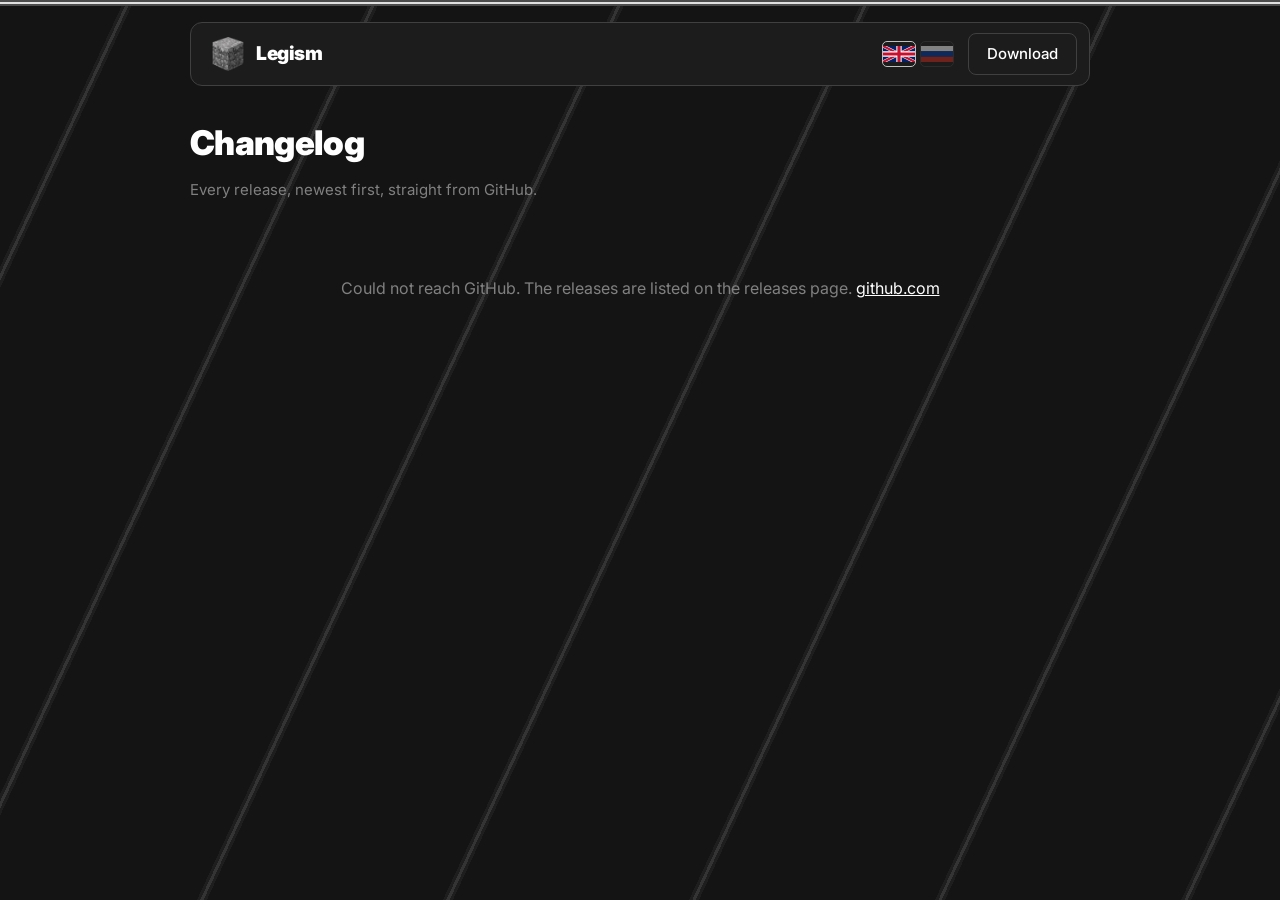
==== changelog/index.html @ 9fd1b07a "Add changelog page" ====
<!doctype html>
<html lang="en">
<head>
<meta charset="utf-8">
<meta name="viewport" content="width=device-width, initial-scale=1">
<title>Legism changelog</title>
<meta name="description" content="Every Legism release with its notes, downloads and files, straight from GitHub.">
<link rel="icon" type="image/png" href="../images/favicon.png">
<meta property="og:title" content="Legism changelog">
<meta property="og:description" content="Every Legism release with its notes, downloads and files.">
<meta property="og:image" content="https://legism.github.io/images/legism-logo.png">
<meta property="og:image:width" content="1254">
<meta property="og:image:height" content="1254">
<meta name="twitter:card" content="summary">
<meta property="og:type" content="website">
<meta property="og:site_name" content="Legism">
<meta property="og:url" content="https://legism.github.io/changelog/">
<link rel="canonical" href="https://legism.github.io/changelog/">
<link rel="preconnect" href="https://fonts.googleapis.com">
<link rel="preconnect" href="https://fonts.gstatic.com" crossorigin>
<link href="https://fonts.googleapis.com/css2?family=Inter:wght@400;500;700;900&display=swap" rel="stylesheet">
<style>
  :root{
    --black-2:hsl(0,0%,8%);
    --black-3:hsl(0,0%,16%);
    --white-1:hsl(0,0%,100%);
    --white-2:hsl(0,0%,75%);
    --white-3:hsl(0,0%,50%);
    --line:hsl(0,0%,25%);
  }

  *{box-sizing:border-box}

  body{
    margin:0;
    background:var(--black-2);
    color:var(--white-1);
    font:400 16px/1.6 Inter,system-ui,-apple-system,"Segoe UI",sans-serif;
    -webkit-font-smoothing:antialiased;
  }

  /* the stripe motif, matching the rest of the site */
  body::before{
    content:"";position:fixed;inset:-50%;z-index:0;pointer-events:none;
    background-image:repeating-linear-gradient(
      115deg,
      transparent 0 214px,
      hsl(0,0%,34%) 214px 217px,
      hsl(0,0%,92%) 217px 220px,
      hsl(0,0%,34%) 220px 223px
    );
    opacity:.15;
    animation:stripe-drift 12s linear infinite;
    will-change:transform;
  }
  @keyframes stripe-drift{
    from{transform:translate(0,0)}
    to{transform:translate(202.11px,94.24px)}
  }
  @media (prefers-reduced-motion:reduce){ body::before{animation:none} }

  .topbar,.wrap,.stripes{position:relative;z-index:1}
  .wrap{width:min(100% - 32px,900px);margin-inline:auto;padding:0 0 72px}

  a{color:var(--white-1)}
  :focus-visible{outline:2px solid var(--white-1);outline-offset:3px;border-radius:4px}

  .stripes{
    position:relative;overflow:hidden;height:6px;width:100%;
    background:linear-gradient(hsl(0,0%,30%) 0 2px,hsl(0,0%,88%) 2px 4px,hsl(0,0%,30%) 4px 6px);
  }

  /* ---------------- top bar ---------------- */
  .topbar{
    width:min(100% - 32px,900px);margin:16px auto 30px;
    display:flex;align-items:center;gap:14px;
    padding:10px 12px 10px 14px;
    border:1px solid var(--line);border-radius:12px;
    background:hsl(0,0%,11%);
  }
  .brand{
    display:flex;align-items:center;gap:11px;text-decoration:none;color:var(--white-1);
    font-weight:900;font-size:19px;letter-spacing:-.02em;
    padding:4px 6px;border-radius:8px;margin-right:auto;transition:opacity .15s;
  }
  .brand:hover{opacity:.75}
  .brand img{width:34px;height:34px;display:block}
  .topbar .btn{
    display:inline-flex;align-items:center;justify-content:center;gap:9px;
    min-height:42px;padding:0 18px;border:1px solid var(--line);border-radius:8px;
    color:var(--white-1);text-decoration:none;font-size:15px;font-weight:500;white-space:nowrap;
    transition:background .15s,border-color .15s;
  }
  .topbar .btn:hover{background:var(--black-3);border-color:var(--white-3)}

  /* ---------------- language switch ---------------- */
  .lang{display:flex;gap:4px;flex:none}
  .lang-option{
    width:34px;height:26px;padding:0;cursor:pointer;
    background:transparent;border:1px solid var(--line);border-radius:5px;
    display:grid;place-items:center;overflow:hidden;
    opacity:.45;transition:opacity .15s,border-color .15s;
  }
  .lang-option:hover{opacity:.8}
  .lang-option.active{opacity:1;border-color:var(--white-2)}
  .lang-option svg{width:100%;height:100%;display:block}
  /* the bar now carries a language switch as well as the buttons; below this it stops
     fitting on one line, so it wraps rather than pushing anything off the edge */
  @media (max-width:560px){
    .topbar{flex-wrap:wrap;row-gap:8px}
    .brand{margin-right:0;flex:1 0 auto}
    .lang{order:1}
    .topbar .btn{flex:1 1 auto;justify-content:center}
  }
  @media (max-width:520px){
    .brand span{font-size:17px}
    .topbar{gap:8px;padding:8px 8px 8px 10px}
    .topbar .btn{padding:0 12px;font-size:14px}
  }

  h1{font-size:clamp(26px,4.6vw,34px);font-weight:900;letter-spacing:-.02em;margin:0 0 8px}
  .sub{color:var(--white-3);margin:0 0 34px;font-size:15px}

  /* ---------------- releases ---------------- */
  .release{
    border:1px solid var(--black-3);border-radius:8px;
    padding:22px 24px;margin-bottom:16px;background:var(--black-2);
  }
  .release:hover{border-color:var(--line)}
  .rel-head{display:flex;align-items:baseline;gap:14px;flex-wrap:wrap;margin-bottom:4px}
  .rel-tag{font-size:22px;font-weight:900;letter-spacing:-.02em}
  .rel-date{color:var(--white-3);font-size:14px}
  .rel-latest{
    font-size:12px;font-weight:700;letter-spacing:.04em;text-transform:uppercase;
    border:1px solid var(--white-3);border-radius:100px;padding:2px 9px;color:var(--white-2);
  }
  .rel-stats{color:var(--white-3);font-size:14px;margin:0 0 14px}
  .notes{color:var(--white-2);font-size:15px;line-height:1.65}
  .notes h2{font-size:16px;font-weight:700;color:var(--white-1);margin:18px 0 6px}
  .notes p{margin:0 0 10px}
  .notes ul{margin:0 0 10px;padding-left:20px}
  .notes code{background:hsl(0,0%,13%);padding:2px 6px;border-radius:4px;font-size:13.5px}
  .notes a{color:var(--white-1)}
  .notes strong{color:var(--white-1)}
  .rel-links{margin-top:14px;font-size:14px}
  .rel-links a{color:var(--white-3)}
  .rel-links a:hover{color:var(--white-1)}
  .state{color:var(--white-3);text-align:center;padding:40px 0}
</style>
</head>
<body>

<div class="stripes" aria-hidden="true"></div>

<nav class="topbar">
  <a class="brand" href="../" aria-label="Legism">
    <img src="../images/legism-logo.png" width="34" height="34" alt="">
    <span>Legism</span>
  </a>
  <div class="lang"></div>
  <a class="btn" href="../download/" data-i18n="nav.download">Download</a>
</nav>

<div class="wrap">
  <h1 data-i18n="cl.title">Changelog</h1>
  <p class="sub" data-i18n="cl.sub">Every release, newest first, straight from GitHub.</p>

  <div id="releases">
    <p class="state" data-i18n="cl.loading">Loading releases…</p>
  </div>
</div>

<script src="../assets/i18n.js"></script>
<script>
(function () {
  var REPO = 'Legismmc/legism';
  var cached = null;

  function escapeHtml(text) {
    return text.replace(/[&<>"']/g, function (c) {
      return { '&': '&amp;', '<': '&lt;', '>': '&gt;', '"': '&quot;', "'": '&#39;' }[c];
    });
  }

  /**
   * Just enough Markdown for what release notes actually use: headings, bold, inline
   * code, links and bullets. Everything is escaped first, so a note can never inject
   * markup into the page - these are trusted authors, but the page should not depend on
   * that being true forever.
   */
  function renderNotes(markdown) {
    var html = escapeHtml(markdown);
    html = html.replace(/`([^`]+)`/g, '<code>$1</code>');
    html = html.replace(/\[([^\]]+)\]\((https?:\/\/[^)\s]+)\)/g,
      '<a href="$2" target="_blank" rel="noopener">$1</a>');
    html = html.replace(/\*\*([^*]+)\*\*/g, '<strong>$1</strong>');

    var out = [];
    var list = false;
    html.split('\n').forEach(function (line) {
      var trimmed = line.trim();
      if (/^##+\s/.test(trimmed)) {
        if (list) { out.push('</ul>'); list = false; }
        out.push('<h2>' + trimmed.replace(/^##+\s*/, '') + '</h2>');
      } else if (/^[-*]\s/.test(trimmed)) {
        if (!list) { out.push('<ul>'); list = true; }
        out.push('<li>' + trimmed.replace(/^[-*]\s*/, '') + '</li>');
      } else if (trimmed === '' || /^-{3,}$/.test(trimmed)) {
        if (list) { out.push('</ul>'); list = false; }
      } else {
        if (list) { out.push('</ul>'); list = false; }
        out.push('<p>' + trimmed + '</p>');
      }
    });
    if (list) out.push('</ul>');
    return out.join('');
  }

  /**
   * Release notes carry both languages, wrapped in HTML comments that GitHub hides but
   * keeps: an English half and a Russian one. This picks the half matching the chosen
   * language, and falls back to the whole body for anything published before the
   * convention existed - better a note in the wrong language than a blank entry.
   */
  function notesFor(body, lang) {
    var open = lang === 'ru' ? '<!--RU-->' : '<!--EN-->';
    var close = lang === 'ru' ? '<!--/RU-->' : '<!--/EN-->';
    var from = body.indexOf(open);
    var to = body.indexOf(close);
    if (from === -1 || to === -1 || to < from) {
      // try the other language before giving up on markers altogether
      var otherOpen = lang === 'ru' ? '<!--EN-->' : '<!--RU-->';
      var otherClose = lang === 'ru' ? '<!--/EN-->' : '<!--/RU-->';
      var altFrom = body.indexOf(otherOpen);
      var altTo = body.indexOf(otherClose);
      if (altFrom !== -1 && altTo !== -1 && altTo > altFrom) {
        return body.slice(altFrom + otherOpen.length, altTo).trim();
      }
      return body;
    }
    return body.slice(from + open.length, to).trim();
  }

  function formatDate(iso) {
    var date = new Date(iso);
    if (isNaN(date)) return '';
    return date.toLocaleDateString(window.i18n.lang() === 'ru' ? 'ru-RU' : 'en-GB',
      { year: 'numeric', month: 'long', day: 'numeric' });
  }

  function render(releases) {
    var host = document.getElementById('releases');
    host.innerHTML = '';

    releases.forEach(function (release, index) {
      var downloads = (release.assets || []).reduce(function (sum, asset) {
        return sum + (asset.download_count || 0);
      }, 0);

      var article = document.createElement('article');
      article.className = 'release';

      var head = '<div class="rel-head">'
        + '<span class="rel-tag">' + escapeHtml(release.tag_name) + '</span>'
        + (index === 0 ? '<span class="rel-latest">latest</span>' : '')
        + '<span class="rel-date">' + formatDate(release.published_at) + '</span>'
        + '</div>';

      var stats = '<p class="rel-stats">' + downloads.toLocaleString() + ' '
        + window.i18n.plural(downloads, 'downloads') + '</p>';

      var body = notesFor((release.body || '').trim(), window.i18n.lang());
      var notes = '<div class="notes">'
        + (body ? renderNotes(body) : '<p>' + window.i18n.get('cl.notes.none') + '</p>')
        + '</div>';

      var links = '<p class="rel-links"><a href="' + escapeHtml(release.html_url)
        + '" target="_blank" rel="noopener">' + window.i18n.get('cl.open') + ' →</a></p>';

      article.innerHTML = head + stats + notes + links;
      host.appendChild(article);
    });
  }

  function load() {
    fetch('https://api.github.com/repos/' + REPO + '/releases?per_page=100', {
      headers: { 'Accept': 'application/vnd.github+json' }
    }).then(function (response) {
      if (!response.ok) throw new Error('HTTP ' + response.status);
      return response.json();
    }).then(function (list) {
      if (!Array.isArray(list) || !list.length) throw new Error('no releases');
      cached = list.filter(function (r) { return !r.draft && !r.prerelease; });
      render(cached);
    }).catch(function (error) {
      if (window.console) console.warn('Could not load releases:', error);
      document.getElementById('releases').innerHTML =
        '<p class="state">' + window.i18n.get('cl.failed')
        + ' <a href="https://github.com/' + REPO + '/releases" target="_blank" rel="noopener">github.com</a></p>';
    });
  }

  // dates and the built-in labels are language-dependent, so redraw on a switch
  document.addEventListener('languagechange', function () {
    if (cached) render(cached);
  });

  load();
})();
</script>

</body>
</html>
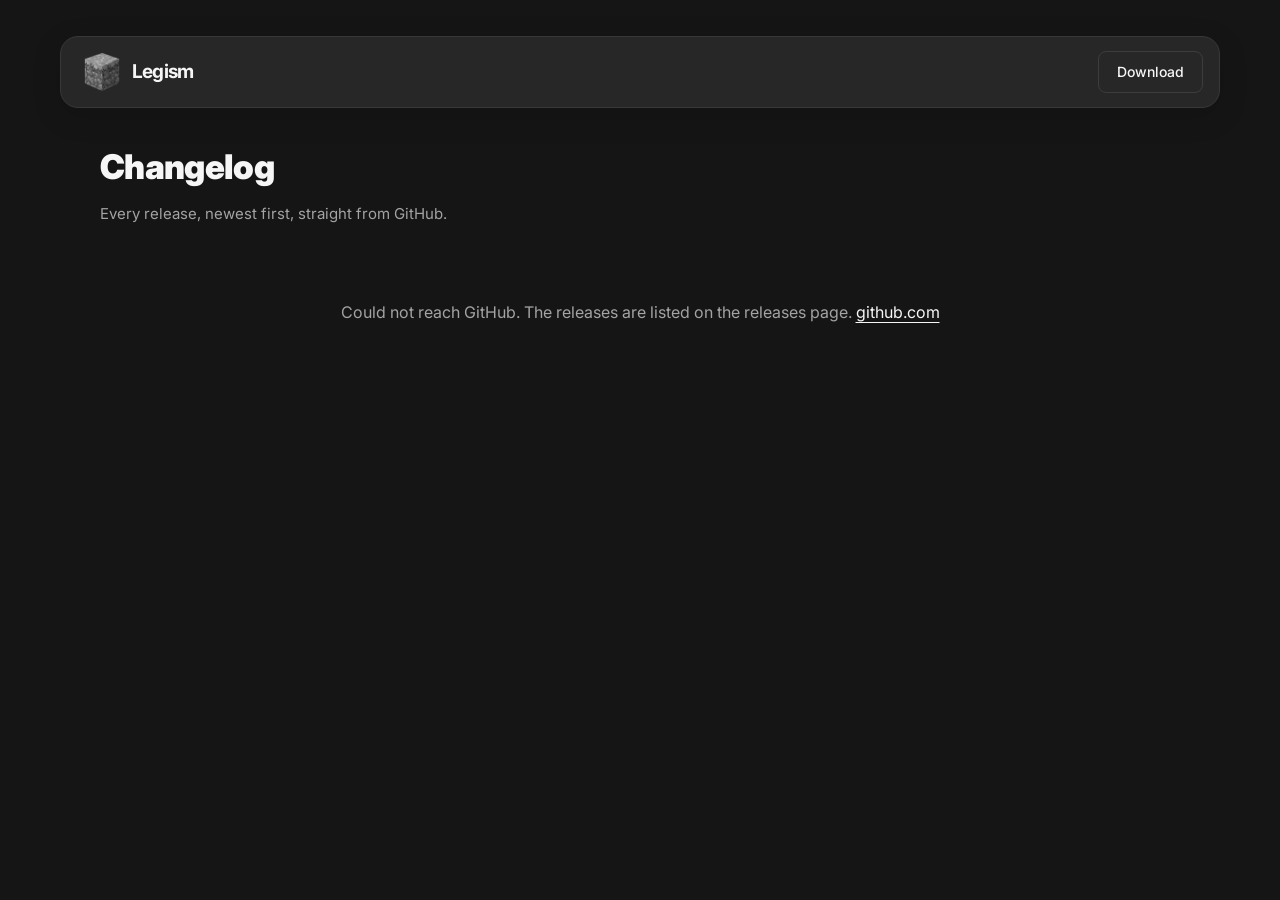
==== commit 64826829: "Refresh GitHub Pages design" ====
--- a/changelog/index.html
+++ b/changelog/index.html
@@ -1,313 +1,293 @@
-<!doctype html>
-<html lang="en">
-<head>
-<meta charset="utf-8">
-<meta name="viewport" content="width=device-width, initial-scale=1">
-<title>Legism changelog</title>
-<meta name="description" content="Every Legism release with its notes, downloads and files, straight from GitHub.">
-<link rel="icon" type="image/png" href="../images/favicon.png">
-<meta property="og:title" content="Legism changelog">
-<meta property="og:description" content="Every Legism release with its notes, downloads and files.">
+<!doctype html>
+<html lang="en">
+<head>
+<meta charset="utf-8">
+<meta name="viewport" content="width=device-width, initial-scale=1">
+<title>Legism changelog</title>
+<meta name="description" content="Every Legism release with its notes, downloads and files, straight from GitHub.">
+<link rel="icon" type="image/png" href="../images/favicon.png">
+<meta property="og:title" content="Legism changelog">
+<meta property="og:description" content="Every Legism release with its notes, downloads and files.">
 <meta property="og:image" content="https://legism.github.io/images/legism-logo.png">
-<meta property="og:image:width" content="1254">
-<meta property="og:image:height" content="1254">
-<meta name="twitter:card" content="summary">
-<meta property="og:type" content="website">
-<meta property="og:site_name" content="Legism">
+<meta property="og:image:width" content="1254">
+<meta property="og:image:height" content="1254">
+<meta name="twitter:card" content="summary">
+<meta property="og:type" content="website">
+<meta property="og:site_name" content="Legism">
 <meta property="og:url" content="https://legism.github.io/changelog/">
 <link rel="canonical" href="https://legism.github.io/changelog/">
-<link rel="preconnect" href="https://fonts.googleapis.com">
-<link rel="preconnect" href="https://fonts.gstatic.com" crossorigin>
-<link href="https://fonts.googleapis.com/css2?family=Inter:wght@400;500;700;900&display=swap" rel="stylesheet">
-<style>
-  :root{
-    --black-2:hsl(0,0%,8%);
-    --black-3:hsl(0,0%,16%);
-    --white-1:hsl(0,0%,100%);
-    --white-2:hsl(0,0%,75%);
-    --white-3:hsl(0,0%,50%);
-    --line:hsl(0,0%,25%);
-  }
-
-  *{box-sizing:border-box}
-
-  body{
-    margin:0;
-    background:var(--black-2);
-    color:var(--white-1);
-    font:400 16px/1.6 Inter,system-ui,-apple-system,"Segoe UI",sans-serif;
-    -webkit-font-smoothing:antialiased;
-  }
-
-  /* the stripe motif, matching the rest of the site */
-  body::before{
-    content:"";position:fixed;inset:-50%;z-index:0;pointer-events:none;
-    background-image:repeating-linear-gradient(
-      115deg,
-      transparent 0 214px,
-      hsl(0,0%,34%) 214px 217px,
-      hsl(0,0%,92%) 217px 220px,
-      hsl(0,0%,34%) 220px 223px
-    );
-    opacity:.15;
-    animation:stripe-drift 12s linear infinite;
-    will-change:transform;
-  }
-  @keyframes stripe-drift{
-    from{transform:translate(0,0)}
-    to{transform:translate(202.11px,94.24px)}
-  }
-  @media (prefers-reduced-motion:reduce){ body::before{animation:none} }
-
-  .topbar,.wrap,.stripes{position:relative;z-index:1}
-  .wrap{width:min(100% - 32px,900px);margin-inline:auto;padding:0 0 72px}
-
-  a{color:var(--white-1)}
-  :focus-visible{outline:2px solid var(--white-1);outline-offset:3px;border-radius:4px}
-
-  .stripes{
-    position:relative;overflow:hidden;height:6px;width:100%;
-    background:linear-gradient(hsl(0,0%,30%) 0 2px,hsl(0,0%,88%) 2px 4px,hsl(0,0%,30%) 4px 6px);
-  }
-
-  /* ---------------- top bar ---------------- */
-  .topbar{
-    width:min(100% - 32px,900px);margin:16px auto 30px;
-    display:flex;align-items:center;gap:14px;
-    padding:10px 12px 10px 14px;
-    border:1px solid var(--line);border-radius:12px;
-    background:hsl(0,0%,11%);
-  }
-  .brand{
-    display:flex;align-items:center;gap:11px;text-decoration:none;color:var(--white-1);
-    font-weight:900;font-size:19px;letter-spacing:-.02em;
-    padding:4px 6px;border-radius:8px;margin-right:auto;transition:opacity .15s;
-  }
-  .brand:hover{opacity:.75}
-  .brand img{width:34px;height:34px;display:block}
-  .topbar .btn{
-    display:inline-flex;align-items:center;justify-content:center;gap:9px;
-    min-height:42px;padding:0 18px;border:1px solid var(--line);border-radius:8px;
-    color:var(--white-1);text-decoration:none;font-size:15px;font-weight:500;white-space:nowrap;
-    transition:background .15s,border-color .15s;
-  }
-  .topbar .btn:hover{background:var(--black-3);border-color:var(--white-3)}
-
-  /* ---------------- language switch ---------------- */
-  .lang{display:flex;gap:4px;flex:none}
-  .lang-option{
-    width:34px;height:26px;padding:0;cursor:pointer;
-    background:transparent;border:1px solid var(--line);border-radius:5px;
-    display:grid;place-items:center;overflow:hidden;
-    opacity:.45;transition:opacity .15s,border-color .15s;
-  }
-  .lang-option:hover{opacity:.8}
-  .lang-option.active{opacity:1;border-color:var(--white-2)}
-  .lang-option svg{width:100%;height:100%;display:block}
-  /* the bar now carries a language switch as well as the buttons; below this it stops
-     fitting on one line, so it wraps rather than pushing anything off the edge */
-  @media (max-width:560px){
-    .topbar{flex-wrap:wrap;row-gap:8px}
-    .brand{margin-right:0;flex:1 0 auto}
-    .lang{order:1}
-    .topbar .btn{flex:1 1 auto;justify-content:center}
-  }
-  @media (max-width:520px){
-    .brand span{font-size:17px}
-    .topbar{gap:8px;padding:8px 8px 8px 10px}
-    .topbar .btn{padding:0 12px;font-size:14px}
-  }
-
-  h1{font-size:clamp(26px,4.6vw,34px);font-weight:900;letter-spacing:-.02em;margin:0 0 8px}
-  .sub{color:var(--white-3);margin:0 0 34px;font-size:15px}
-
-  /* ---------------- releases ---------------- */
-  .release{
-    border:1px solid var(--black-3);border-radius:8px;
-    padding:22px 24px;margin-bottom:16px;background:var(--black-2);
-  }
-  .release:hover{border-color:var(--line)}
-  .rel-head{display:flex;align-items:baseline;gap:14px;flex-wrap:wrap;margin-bottom:4px}
-  .rel-tag{font-size:22px;font-weight:900;letter-spacing:-.02em}
-  .rel-date{color:var(--white-3);font-size:14px}
-  .rel-latest{
-    font-size:12px;font-weight:700;letter-spacing:.04em;text-transform:uppercase;
-    border:1px solid var(--white-3);border-radius:100px;padding:2px 9px;color:var(--white-2);
-  }
-  .rel-stats{color:var(--white-3);font-size:14px;margin:0 0 14px}
-  .notes{color:var(--white-2);font-size:15px;line-height:1.65}
-  .notes h2{font-size:16px;font-weight:700;color:var(--white-1);margin:18px 0 6px}
-  .notes p{margin:0 0 10px}
-  .notes ul{margin:0 0 10px;padding-left:20px}
-  .notes code{background:hsl(0,0%,13%);padding:2px 6px;border-radius:4px;font-size:13.5px}
-  .notes a{color:var(--white-1)}
-  .notes strong{color:var(--white-1)}
-  .rel-links{margin-top:14px;font-size:14px}
-  .rel-links a{color:var(--white-3)}
-  .rel-links a:hover{color:var(--white-1)}
-  .state{color:var(--white-3);text-align:center;padding:40px 0}
-</style>
-</head>
-<body>
-
-<div class="stripes" aria-hidden="true"></div>
-
-<nav class="topbar">
-  <a class="brand" href="../" aria-label="Legism">
-    <img src="../images/legism-logo.png" width="34" height="34" alt="">
-    <span>Legism</span>
-  </a>
-  <div class="lang"></div>
-  <a class="btn" href="../download/" data-i18n="nav.download">Download</a>
-</nav>
-
-<div class="wrap">
-  <h1 data-i18n="cl.title">Changelog</h1>
-  <p class="sub" data-i18n="cl.sub">Every release, newest first, straight from GitHub.</p>
-
-  <div id="releases">
-    <p class="state" data-i18n="cl.loading">Loading releases…</p>
-  </div>
-</div>
-
-<script src="../assets/i18n.js"></script>
-<script>
-(function () {
-  var REPO = 'Legismmc/legism';
-  var cached = null;
-
-  function escapeHtml(text) {
-    return text.replace(/[&<>"']/g, function (c) {
-      return { '&': '&amp;', '<': '&lt;', '>': '&gt;', '"': '&quot;', "'": '&#39;' }[c];
-    });
-  }
-
-  /**
-   * Just enough Markdown for what release notes actually use: headings, bold, inline
-   * code, links and bullets. Everything is escaped first, so a note can never inject
-   * markup into the page - these are trusted authors, but the page should not depend on
-   * that being true forever.
-   */
-  function renderNotes(markdown) {
-    var html = escapeHtml(markdown);
-    html = html.replace(/`([^`]+)`/g, '<code>$1</code>');
-    html = html.replace(/\[([^\]]+)\]\((https?:\/\/[^)\s]+)\)/g,
-      '<a href="$2" target="_blank" rel="noopener">$1</a>');
-    html = html.replace(/\*\*([^*]+)\*\*/g, '<strong>$1</strong>');
-
-    var out = [];
-    var list = false;
-    html.split('\n').forEach(function (line) {
-      var trimmed = line.trim();
-      if (/^##+\s/.test(trimmed)) {
-        if (list) { out.push('</ul>'); list = false; }
-        out.push('<h2>' + trimmed.replace(/^##+\s*/, '') + '</h2>');
-      } else if (/^[-*]\s/.test(trimmed)) {
-        if (!list) { out.push('<ul>'); list = true; }
-        out.push('<li>' + trimmed.replace(/^[-*]\s*/, '') + '</li>');
-      } else if (trimmed === '' || /^-{3,}$/.test(trimmed)) {
-        if (list) { out.push('</ul>'); list = false; }
-      } else {
-        if (list) { out.push('</ul>'); list = false; }
-        out.push('<p>' + trimmed + '</p>');
-      }
-    });
-    if (list) out.push('</ul>');
-    return out.join('');
-  }
-
-  /**
-   * Release notes carry both languages, wrapped in HTML comments that GitHub hides but
-   * keeps: an English half and a Russian one. This picks the half matching the chosen
-   * language, and falls back to the whole body for anything published before the
-   * convention existed - better a note in the wrong language than a blank entry.
-   */
-  function notesFor(body, lang) {
-    var open = lang === 'ru' ? '<!--RU-->' : '<!--EN-->';
-    var close = lang === 'ru' ? '<!--/RU-->' : '<!--/EN-->';
-    var from = body.indexOf(open);
-    var to = body.indexOf(close);
-    if (from === -1 || to === -1 || to < from) {
-      // try the other language before giving up on markers altogether
-      var otherOpen = lang === 'ru' ? '<!--EN-->' : '<!--RU-->';
-      var otherClose = lang === 'ru' ? '<!--/EN-->' : '<!--/RU-->';
-      var altFrom = body.indexOf(otherOpen);
-      var altTo = body.indexOf(otherClose);
-      if (altFrom !== -1 && altTo !== -1 && altTo > altFrom) {
-        return body.slice(altFrom + otherOpen.length, altTo).trim();
-      }
-      return body;
-    }
-    return body.slice(from + open.length, to).trim();
-  }
-
-  function formatDate(iso) {
-    var date = new Date(iso);
-    if (isNaN(date)) return '';
-    return date.toLocaleDateString(window.i18n.lang() === 'ru' ? 'ru-RU' : 'en-GB',
-      { year: 'numeric', month: 'long', day: 'numeric' });
-  }
-
-  function render(releases) {
-    var host = document.getElementById('releases');
-    host.innerHTML = '';
-
-    releases.forEach(function (release, index) {
-      var downloads = (release.assets || []).reduce(function (sum, asset) {
-        return sum + (asset.download_count || 0);
-      }, 0);
-
-      var article = document.createElement('article');
-      article.className = 'release';
-
-      var head = '<div class="rel-head">'
-        + '<span class="rel-tag">' + escapeHtml(release.tag_name) + '</span>'
-        + (index === 0 ? '<span class="rel-latest">latest</span>' : '')
-        + '<span class="rel-date">' + formatDate(release.published_at) + '</span>'
-        + '</div>';
-
-      var stats = '<p class="rel-stats">' + downloads.toLocaleString() + ' '
-        + window.i18n.plural(downloads, 'downloads') + '</p>';
-
-      var body = notesFor((release.body || '').trim(), window.i18n.lang());
-      var notes = '<div class="notes">'
-        + (body ? renderNotes(body) : '<p>' + window.i18n.get('cl.notes.none') + '</p>')
-        + '</div>';
-
-      var links = '<p class="rel-links"><a href="' + escapeHtml(release.html_url)
-        + '" target="_blank" rel="noopener">' + window.i18n.get('cl.open') + ' →</a></p>';
-
-      article.innerHTML = head + stats + notes + links;
-      host.appendChild(article);
-    });
-  }
-
-  function load() {
-    fetch('https://api.github.com/repos/' + REPO + '/releases?per_page=100', {
-      headers: { 'Accept': 'application/vnd.github+json' }
-    }).then(function (response) {
-      if (!response.ok) throw new Error('HTTP ' + response.status);
-      return response.json();
-    }).then(function (list) {
-      if (!Array.isArray(list) || !list.length) throw new Error('no releases');
-      cached = list.filter(function (r) { return !r.draft && !r.prerelease; });
-      render(cached);
-    }).catch(function (error) {
-      if (window.console) console.warn('Could not load releases:', error);
-      document.getElementById('releases').innerHTML =
-        '<p class="state">' + window.i18n.get('cl.failed')
-        + ' <a href="https://github.com/' + REPO + '/releases" target="_blank" rel="noopener">github.com</a></p>';
-    });
-  }
-
-  // dates and the built-in labels are language-dependent, so redraw on a switch
-  document.addEventListener('languagechange', function () {
-    if (cached) render(cached);
-  });
-
-  load();
-})();
-</script>
-
-</body>
-</html>
+<link rel="preconnect" href="https://fonts.googleapis.com">
+<link rel="preconnect" href="https://fonts.gstatic.com" crossorigin>
+<link href="https://fonts.googleapis.com/css2?family=Inter:wght@400;500;700;900&display=swap" rel="stylesheet">
+<style>
+  :root{
+    --black-2:hsl(0,0%,8%);
+    --black-3:hsl(0,0%,16%);
+    --white-1:hsl(0,0%,100%);
+    --white-2:hsl(0,0%,75%);
+    --white-3:hsl(0,0%,50%);
+    --line:hsl(0,0%,25%);
+  }
+
+  *{box-sizing:border-box}
+
+  body{
+    margin:0;
+    background:var(--black-2);
+    color:var(--white-1);
+    font:400 16px/1.6 Inter,system-ui,-apple-system,"Segoe UI",sans-serif;
+    -webkit-font-smoothing:antialiased;
+  }
+
+  /* the stripe motif, matching the rest of the site */
+  body::before{
+    content:"";position:fixed;inset:-50%;z-index:0;pointer-events:none;
+    background-image:repeating-linear-gradient(
+      115deg,
+      transparent 0 214px,
+      hsl(0,0%,34%) 214px 217px,
+      hsl(0,0%,92%) 217px 220px,
+      hsl(0,0%,34%) 220px 223px
+    );
+    opacity:.15;
+    animation:stripe-drift 12s linear infinite;
+    will-change:transform;
+  }
+  @keyframes stripe-drift{
+    from{transform:translate(0,0)}
+    to{transform:translate(202.11px,94.24px)}
+  }
+  @media (prefers-reduced-motion:reduce){ body::before{animation:none} }
+
+  .topbar,.wrap,.stripes{position:relative;z-index:1}
+  .wrap{width:min(100% - 32px,900px);margin-inline:auto;padding:0 0 72px}
+
+  a{color:var(--white-1)}
+  :focus-visible{outline:2px solid var(--white-1);outline-offset:3px;border-radius:4px}
+
+  .stripes{
+    position:relative;overflow:hidden;height:6px;width:100%;
+    background:linear-gradient(hsl(0,0%,30%) 0 2px,hsl(0,0%,88%) 2px 4px,hsl(0,0%,30%) 4px 6px);
+  }
+
+  /* ---------------- top bar ---------------- */
+  .topbar{
+    width:min(100% - 32px,900px);margin:16px auto 30px;
+    display:flex;align-items:center;gap:14px;
+    padding:10px 12px 10px 14px;
+    border:1px solid var(--line);border-radius:12px;
+    background:hsl(0,0%,11%);
+  }
+  .brand{
+    display:flex;align-items:center;gap:11px;text-decoration:none;color:var(--white-1);
+    font-weight:900;font-size:19px;letter-spacing:-.02em;
+    padding:4px 6px;border-radius:8px;margin-right:auto;transition:opacity .15s;
+  }
+  .brand:hover{opacity:.75}
+  .brand img{width:34px;height:34px;display:block}
+  .topbar .btn{
+    display:inline-flex;align-items:center;justify-content:center;gap:9px;
+    min-height:42px;padding:0 18px;border:1px solid var(--line);border-radius:8px;
+    color:var(--white-1);text-decoration:none;font-size:15px;font-weight:500;white-space:nowrap;
+    transition:background .15s,border-color .15s;
+  }
+  .topbar .btn:hover{background:var(--black-3);border-color:var(--white-3)}
+
+  /* ---------------- language switch ---------------- */
+  .lang{display:flex;gap:4px;flex:none}
+  .lang-option{
+    width:34px;height:26px;padding:0;cursor:pointer;
+    background:transparent;border:1px solid var(--line);border-radius:5px;
+    display:grid;place-items:center;overflow:hidden;
+    opacity:.45;transition:opacity .15s,border-color .15s;
+  }
+  .lang-option:hover{opacity:.8}
+  .lang-option.active{opacity:1;border-color:var(--white-2)}
+  .lang-option svg{width:100%;height:100%;display:block}
+  /* the bar now carries a language switch as well as the buttons; below this it stops
+     fitting on one line, so it wraps rather than pushing anything off the edge */
+  @media (max-width:560px){
+    .topbar{flex-wrap:wrap;row-gap:8px}
+    .brand{margin-right:0;flex:1 0 auto}
+    .lang{order:1}
+    .topbar .btn{flex:1 1 auto;justify-content:center}
+  }
+  @media (max-width:520px){
+    .brand span{font-size:17px}
+    .topbar{gap:8px;padding:8px 8px 8px 10px}
+    .topbar .btn{padding:0 12px;font-size:14px}
+  }
+
+  h1{font-size:clamp(26px,4.6vw,34px);font-weight:900;letter-spacing:-.02em;margin:0 0 8px}
+  .sub{color:var(--white-3);margin:0 0 34px;font-size:15px}
+
+  /* ---------------- releases ---------------- */
+  .release{
+    border:1px solid var(--black-3);border-radius:8px;
+    padding:22px 24px;margin-bottom:16px;background:var(--black-2);
+  }
+  .release:hover{border-color:var(--line)}
+  .rel-head{display:flex;align-items:baseline;gap:14px;flex-wrap:wrap;margin-bottom:4px}
+  .rel-tag{font-size:22px;font-weight:900;letter-spacing:-.02em}
+  .rel-date{color:var(--white-3);font-size:14px}
+  .rel-latest{
+    font-size:12px;font-weight:700;letter-spacing:.04em;text-transform:uppercase;
+    border:1px solid var(--white-3);border-radius:100px;padding:2px 9px;color:var(--white-2);
+  }
+  .rel-stats{color:var(--white-3);font-size:14px;margin:0 0 14px}
+  .notes{color:var(--white-2);font-size:15px;line-height:1.65}
+  .notes h2{font-size:16px;font-weight:700;color:var(--white-1);margin:18px 0 6px}
+  .notes p{margin:0 0 10px}
+  .notes ul{margin:0 0 10px;padding-left:20px}
+  .notes code{background:hsl(0,0%,13%);padding:2px 6px;border-radius:4px;font-size:13.5px}
+  .notes a{color:var(--white-1)}
+  .notes strong{color:var(--white-1)}
+  .rel-links{margin-top:14px;font-size:14px}
+  .rel-links a{color:var(--white-3)}
+  .rel-links a:hover{color:var(--white-1)}
+  .state{color:var(--white-3);text-align:center;padding:40px 0}
+</style>
+<link rel="stylesheet" href="../assets/theme.css">
+</head>
+<body class="changelog-page">
+
+
+
+<nav class="topbar">
+  <a class="brand" href="../" aria-label="Legism">
+    <img src="../images/legism-logo.png" width="34" height="34" alt="">
+    <span>Legism</span>
+  </a>
+  <a class="btn" href="../download/">Download</a>
+</nav>
+
+<div class="wrap">
+  <h1>Changelog</h1>
+  <p class="sub">Every release, newest first, straight from GitHub.</p>
+
+  <div id="releases">
+    <p class="state">Loading releases…</p>
+  </div>
+</div>
+
+<script src="../assets/i18n.js"></script>
+<script>
+(function () {
+  var REPO = 'Legismmc/legism';
+  var cached = null;
+
+  function escapeHtml(text) {
+    return text.replace(/[&<>"']/g, function (c) {
+      return { '&': '&amp;', '<': '&lt;', '>': '&gt;', '"': '&quot;', "'": '&#39;' }[c];
+    });
+  }
+
+  /**
+   * Just enough Markdown for what release notes actually use: headings, bold, inline
+   * code, links and bullets. Everything is escaped first, so a note can never inject
+   * markup into the page - these are trusted authors, but the page should not depend on
+   * that being true forever.
+   */
+  function renderNotes(markdown) {
+    var html = escapeHtml(markdown);
+    html = html.replace(/`([^`]+)`/g, '<code>$1</code>');
+    html = html.replace(/\[([^\]]+)\]\((https?:\/\/[^)\s]+)\)/g,
+      '<a href="$2" target="_blank" rel="noopener">$1</a>');
+    html = html.replace(/\*\*([^*]+)\*\*/g, '<strong>$1</strong>');
+
+    var out = [];
+    var list = false;
+    html.split('\n').forEach(function (line) {
+      var trimmed = line.trim();
+      if (/^##+\s/.test(trimmed)) {
+        if (list) { out.push('</ul>'); list = false; }
+        out.push('<h2>' + trimmed.replace(/^##+\s*/, '') + '</h2>');
+      } else if (/^[-*]\s/.test(trimmed)) {
+        if (!list) { out.push('<ul>'); list = true; }
+        out.push('<li>' + trimmed.replace(/^[-*]\s*/, '') + '</li>');
+      } else if (trimmed === '' || /^-{3,}$/.test(trimmed)) {
+        if (list) { out.push('</ul>'); list = false; }
+      } else {
+        if (list) { out.push('</ul>'); list = false; }
+        out.push('<p>' + trimmed + '</p>');
+      }
+    });
+    if (list) out.push('</ul>');
+    return out.join('');
+  }
+
+  // Prefer English notes; original release text remains available on GitHub.
+  function notesFor(body) {
+    var match = body.match(/<!--EN-->([\s\S]*?)<!--\/EN-->/);
+    if (match) return match[1].trim();
+    if (/[\u0400-\u04ff]/.test(body)) return 'English release notes are unavailable. View the original notes on GitHub.';
+    return body;
+  }
+
+  function formatDate(iso) {
+    var date = new Date(iso);
+    if (isNaN(date)) return '';
+    return date.toLocaleDateString('en-GB',
+      { year: 'numeric', month: 'long', day: 'numeric' });
+  }
+
+  function render(releases) {
+    var host = document.getElementById('releases');
+    host.innerHTML = '';
+
+    releases.forEach(function (release, index) {
+      var downloads = (release.assets || []).reduce(function (sum, asset) {
+        return sum + (asset.download_count || 0);
+      }, 0);
+
+      var article = document.createElement('article');
+      article.className = 'release';
+
+      var head = '<div class="rel-head">'
+        + '<span class="rel-tag">' + escapeHtml(release.tag_name) + '</span>'
+        + (index === 0 ? '<span class="rel-latest">latest</span>' : '')
+        + '<span class="rel-date">' + formatDate(release.published_at) + '</span>'
+        + '</div>';
+
+      var stats = '<p class="rel-stats">' + downloads.toLocaleString() + ' '
+        + window.i18n.plural(downloads, 'downloads') + '</p>';
+
+      var body = notesFor((release.body || '').trim());
+      var notes = '<div class="notes">'
+        + (body ? renderNotes(body) : '<p>' + window.i18n.get('cl.notes.none') + '</p>')
+        + '</div>';
+
+      var links = '<p class="rel-links"><a href="' + escapeHtml(release.html_url)
+        + '" target="_blank" rel="noopener">' + window.i18n.get('cl.open') + ' →</a></p>';
+
+      article.innerHTML = head + stats + notes + links;
+      host.appendChild(article);
+    });
+  }
+
+  function load() {
+    fetch('https://api.github.com/repos/' + REPO + '/releases?per_page=100', {
+      headers: { 'Accept': 'application/vnd.github+json' }
+    }).then(function (response) {
+      if (!response.ok) throw new Error('HTTP ' + response.status);
+      return response.json();
+    }).then(function (list) {
+      if (!Array.isArray(list) || !list.length) throw new Error('no releases');
+      cached = list.filter(function (r) { return !r.draft && !r.prerelease; });
+      render(cached);
+    }).catch(function (error) {
+      if (window.console) console.warn('Could not load releases:', error);
+      document.getElementById('releases').innerHTML =
+        '<p class="state">' + window.i18n.get('cl.failed')
+        + ' <a href="https://github.com/' + REPO + '/releases" target="_blank" rel="noopener">github.com</a></p>';
+    });
+  }
+
+
+
+  load();
+})();
+</script>
+
+</body>
+</html>
--- a/assets/theme.css
+++ b/assets/theme.css
@@ -0,0 +1,164 @@
+/* Shared visual refresh — 2026-09-15. Static CSS, compatible with GitHub Pages. */
+:root {
+  --black-1: #111111;
+  --black-2: #151515;
+  --black-3: #2c2c2c;
+  --white-1: #f6f6f6;
+  --white-2: #cacaca;
+  --white-3: #a3a3a3;
+  --line: #3d3d3d;
+  --accent: #eeeeee;
+  --green-1: #323232;
+  --red-1: #2e2e2e;
+  --yellow-1: #343434;
+}
+html { scroll-padding-top: 110px; }
+body { background: var(--black-2); }
+body::before, body::after, .stripes { display: none; }
+.wrap { width: min(100% - 40px, 1080px); }
+a { text-underline-offset: 4px; }
+:focus-visible { outline: 2px solid var(--accent); outline-offset: 5px; }
+.topbar {
+  width: min(100% - 40px, 1160px);
+  margin: 20px auto 0;
+  top: 16px;
+  padding: 12px 16px;
+  gap: 12px;
+  border: 1px solid #383838;
+  border-radius: 18px;
+  background: rgba(40, 40, 40, .96);
+  box-shadow: 0 8px 30px #0002;
+}
+.brand { font-weight: 700; letter-spacing: -.04em; }
+.brand img { width: 38px; height: 38px; }
+.nav-link { color: var(--white-2); text-decoration: none; font-size: 14px; padding: 8px 10px; }
+.nav-link:hover { color: var(--white-1); }
+.lang { gap: 6px; }
+.lang-option { width: 28px; height: 22px; border-radius: 4px; opacity: .65; }
+.btn { border-radius: 10px; border-color: #575757; min-height: 46px; font-weight: 500; }
+.btn:hover { background: #393939; border-color: #919191; }
+.btn.primary, .topbar .nav-download { color: #212121; background: var(--accent); border-color: var(--accent); }
+.btn.primary:hover, .topbar .nav-download:hover { background: #eaeaea; border-color: #eaeaea; color: #212121; }
+.topbar .btn { font-size: 14px; }
+.home header { padding: 88px 0 64px; border: 0; }
+.hero-brand { display: flex; align-items: center; justify-content: center; gap: 22px; margin-bottom: 18px; }
+.home .logo-wrap { margin: 0; }
+.logo-wrap::after { display: none; }
+.home .logo { width: 112px; height: 112px; animation: none; filter: drop-shadow(0 8px 18px #0004); }
+.home .name { font-size: clamp(64px, 10vw, 100px); font-weight: 500; letter-spacing: -.07em; margin: 0; }
+.formerly { color: var(--white-3); margin-bottom: 24px; }
+.tagline { max-width: 58ch; font-size: 18px; line-height: 1.75; margin-bottom: 28px; }
+.actions { gap: 10px; margin-bottom: 18px; }
+.hero-pills { display: flex; justify-content: center; flex-wrap: wrap; gap: 8px; margin: 28px 0 0; }
+.hero-pills span { font-size: 12px; color: var(--white-2); padding: 5px 12px; border: 1px solid var(--line); border-radius: 30px; }
+.hero-pills span::before { content: ''; display: inline-block; width: 5px; height: 5px; border-radius: 50%; background: var(--accent); margin-right: 8px; vertical-align: middle; }
+.stats { max-width: 1080px; width: calc(100% - 40px); margin: 0 auto 24px; border: 1px solid var(--line); border-radius: 16px; overflow: hidden; background: var(--line); }
+.stat { padding: 24px 16px; background: #202020; }
+.stat b { font-size: 28px; font-weight: 500; color: var(--accent); }
+.stat span { font-size: 13px; }
+section { border: 0; padding: 44px 0; }
+section > .wrap { padding: 36px; border: 1px solid #343434; border-radius: 20px; background: #232323; }
+section > .wrap > h2 { text-align: left; font-size: 28px; letter-spacing: -.04em; line-height: 1.25; margin: 0 0 12px; }
+.home .sub { text-align: left; margin: 0 0 28px; max-width: 72ch; font-size: 15px; color: var(--white-2); }
+.scroller { border: 1px solid var(--line); border-radius: 12px; }
+table { font-size: 14px; }
+th, td { padding: 14px 16px; border-color: #3f3f3f; }
+thead { background: #2d2d2d; }
+thead th:nth-child(2) { color: var(--accent); }
+tbody tr:last-child > * { border-bottom: 0; }
+tbody tr:hover { background: #2d2d2d; }
+.hint { text-align: left; font-size: 12px; }
+.feats { gap: 14px; border: 0; background: transparent; overflow: visible; }
+.feat { background: #2d2d2d; border: 1px solid #3f3f3f; border-radius: 12px; padding: 24px; }
+.feat:hover { background: #323232; }
+.feat h2 { margin-bottom: 12px; font-size: 16px; }
+.feat h2 svg, .feat:hover h2 svg { stroke: var(--accent); width: 20px; height: 20px; }
+.feat p { color: var(--white-2); font-size: 14px; }
+.dl { background: #2d2d2d; border-color: #3f3f3f; border-radius: 12px; }
+.dl h2 { font-size: 22px; }
+.dl .arch { margin-bottom: 22px; }
+.dl .files a { border-radius: 8px; }
+.dl-cta { margin-bottom: 0; }
+.person { background: #2d2d2d; border-color: #3f3f3f; border-radius: 12px; padding: 22px; }
+.person:hover { background: #353535; }
+.person img { border-radius: 12px; }
+.faq { display: grid; gap: 10px; }
+.faq details { background: #2d2d2d; border: 1px solid #3f3f3f; border-radius: 10px; padding: 0 20px; }
+.faq summary { padding: 18px 28px 18px 0; font-size: 15px; }
+.faq details[open] { border-color: #828282; }
+.faq details p { color: var(--white-2); margin-top: 0; padding-bottom: 6px; }
+.socials { justify-content: flex-start; }
+.social { background: #2d2d2d; border-color: #505050; border-radius: 12px; }
+.community-text { text-align: left; max-width: 70ch; margin-left: 0; color: var(--white-2); }
+footer { border: 0; padding: 28px 0 40px; }
+.footer-nav { display: flex; justify-content: space-between; flex-wrap: wrap; gap: 16px; border-top: 1px solid var(--line); padding-top: 24px; margin-bottom: 24px; color: var(--white-3); font-size: 13px; }
+.footer-nav div { display: flex; flex-wrap: wrap; gap: 20px; }
+.footer-nav a { color: var(--white-2); text-decoration: none; }
+.footer-nav a:hover { color: var(--accent); }
+.disclaimer { text-align: left; color: var(--white-3); font-size: 12px; }
+.download-page .head { margin-top: 56px; }
+.download-page .recommend { border: 1px solid #787878; border-radius: 16px; background: #303030; padding: 28px; }
+.download-page .recommend a { color: var(--accent); }
+.download-page .note { line-height: 1.8; color: var(--white-2); }
+.changelog-page > .wrap { padding-top: 48px; }
+.changelog-page .release { background: #232323; border: 1px solid var(--line); border-radius: 16px; padding: 26px; }
+.rel-latest { color: var(--accent); border-color: #787878; }
+@media (max-width: 760px) {
+  .nav-link { display: none; }
+  section { padding: 20px 0; }
+  section > .wrap { padding: 24px; }
+  .home header { padding: 60px 0 44px; }
+  .hero-brand { gap: 14px; }
+  .home .logo { width: 82px; height: 82px; }
+}
+@media (max-width: 560px) {
+  .wrap, .topbar, .stats { width: calc(100% - 24px); }
+  .topbar { top: 8px; margin-top: 8px; padding: 10px; gap: 8px; border-radius: 12px; }
+  .topbar .brand { flex: 1; }
+  .topbar .lang { order: 0; }
+  .topbar .btn { flex: 1 1 auto; }
+  .home .name { font-size: 64px; }
+  .home .logo { width: 68px; height: 68px; }
+  .tagline { font-size: 16px; }
+  section > .wrap { padding: 24px 16px; border-radius: 14px; }
+  section > .wrap > h2 { font-size: 24px; }
+  .feat { padding: 20px; }
+  .stat { padding: 20px 10px; }
+  .footer-nav { flex-direction: column; }
+}
+@media (prefers-reduced-motion: reduce) { html { scroll-behavior: auto; } }
+
+/* Download page: one compact surface, following the reference's simple layout. */
+.download-page .topbar { max-width: 1000px; }
+.download-page .download-panel { width: min(100% - 40px, 1000px); margin: 48px auto; padding: 28px; background: #252525; border-radius: 16px; }
+.download-page .head { margin: 0 0 24px; text-align: left; }
+.download-page .head h1 { display: flex; align-items: center; gap: 12px; font-size: 28px; font-weight: 700; letter-spacing: -.03em; margin: 0 0 12px; }
+.download-back { font-size: 26px; font-weight: 400; text-decoration: none; }
+.download-intro { margin: 0; color: #aaa; font-size: 14px; }
+.platform-cards { display: block; border-top: 1px solid #484848; }
+.platform-card { display: grid; grid-template-columns: 180px 1fr; gap: 6px 32px; padding: 22px 0; border-bottom: 1px solid #484848; }
+.platform-card h2 { font-size: 19px; font-weight: 500; margin: 0; line-height: 1.3; }
+.platform-description { grid-column: 1; margin: 0; color: #999; font-size: 11px; line-height: 1.6; }
+.platform-files { grid-column: 2; grid-row: 1 / 3; display: flex; align-items: center; gap: 10px; flex-wrap: wrap; }
+.platform-file { display: inline-flex; align-items: center; gap: 10px; padding: 10px 14px; border: 1px solid #777; border-radius: 6px; text-decoration: none; background: transparent; transition: background .15s; }
+.platform-file:hover { background: #383838; border-color: #aaa; }
+.platform-file-label { font-size: 13px; font-weight: 500; }
+.platform-file-meta { color: #999; font-size: 10px; }
+.platform-arrow { display: flex; order: -1; }
+.platform-arrow svg { width: 15px; height: 15px; fill: none; stroke: #ddd; stroke-width: 1.8; stroke-linecap: round; stroke-linejoin: round; }
+.download-page .foot { display: flex; align-items: center; gap: 10px 22px; flex-wrap: wrap; text-align: left; margin: 20px 0 0; padding: 0; }
+.download-page .foot .version { font-size: 12px; color: #ddd; font-weight: 500; margin: 0; }
+.download-page .foot .downloads, .download-page .foot .source { font-size: 11px; color: #999; margin: 0; }
+.download-page .note { margin: 22px 0 0; padding: 0; border: 0; font-size: 12px; line-height: 1.8; color: #aaa; }
+@media (max-width: 760px) {
+  .download-page .download-panel { width: calc(100% - 24px); margin: 24px auto; padding: 20px; border-radius: 12px; }
+  .platform-card { grid-template-columns: 1fr; gap: 8px; padding: 20px 0; }
+  .platform-files { grid-column: 1; grid-row: auto; margin-top: 6px; }
+  .platform-file { flex: 1 1 auto; justify-content: center; }
+  .download-page .head h1 { font-size: 25px; }
+}
+
+/* Keep language controls and profile images within the monochrome palette. */
+.lang-option { width: 32px; height: 28px; color: var(--white-2); font: 500 11px/1 Inter, sans-serif; }
+.lang-option.active { color: var(--white-1); }
+.person img { filter: grayscale(1); }
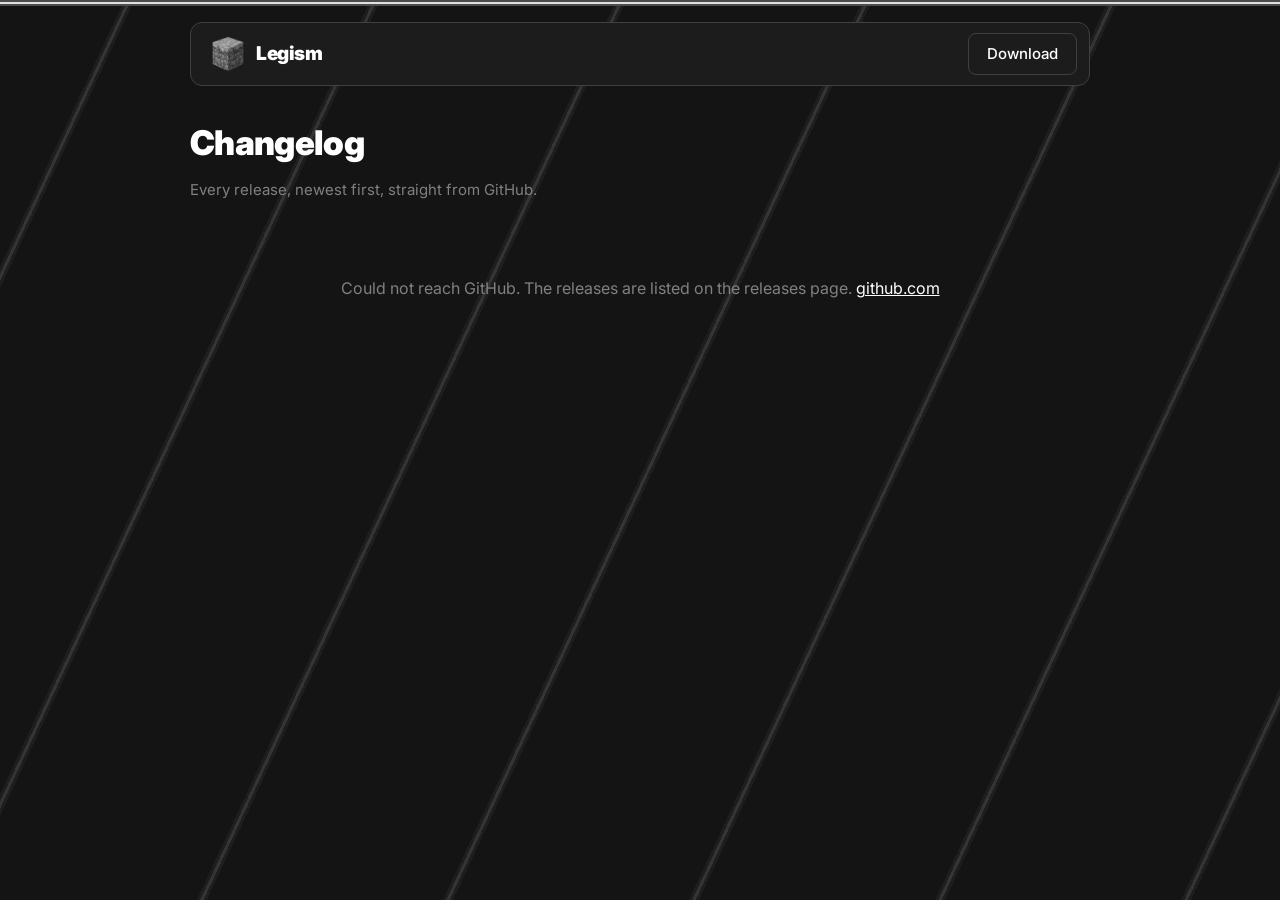
==== commit 411d1e24: "Restore original site design on legism.github.io" ====
--- a/changelog/index.html
+++ b/changelog/index.html
@@ -147,26 +147,26 @@
   .rel-links a:hover{color:var(--white-1)}
   .state{color:var(--white-3);text-align:center;padding:40px 0}
 </style>
-<link rel="stylesheet" href="../assets/theme.css">
 </head>
-<body class="changelog-page">
-
-
+<body>
+
+<div class="stripes" aria-hidden="true"></div>
 
 <nav class="topbar">
   <a class="brand" href="../" aria-label="Legism">
     <img src="../images/legism-logo.png" width="34" height="34" alt="">
     <span>Legism</span>
   </a>
-  <a class="btn" href="../download/">Download</a>
+
+  <a class="btn" href="../download/" data-i18n="nav.download">Download</a>
 </nav>
 
 <div class="wrap">
-  <h1>Changelog</h1>
-  <p class="sub">Every release, newest first, straight from GitHub.</p>
+  <h1 data-i18n="cl.title">Changelog</h1>
+  <p class="sub" data-i18n="cl.sub">Every release, newest first, straight from GitHub.</p>
 
   <div id="releases">
-    <p class="state">Loading releases…</p>
+    <p class="state" data-i18n="cl.loading">Loading releases…</p>
   </div>
 </div>
 
@@ -227,7 +227,7 @@
   function formatDate(iso) {
     var date = new Date(iso);
     if (isNaN(date)) return '';
-    return date.toLocaleDateString('en-GB',
+    return date.toLocaleDateString(window.i18n.lang() === 'ru' ? 'ru-RU' : 'en-GB',
       { year: 'numeric', month: 'long', day: 'numeric' });
   }
 
@@ -252,7 +252,7 @@
       var stats = '<p class="rel-stats">' + downloads.toLocaleString() + ' '
         + window.i18n.plural(downloads, 'downloads') + '</p>';
 
-      var body = notesFor((release.body || '').trim());
+      var body = notesFor((release.body || '').trim(), window.i18n.lang());
       var notes = '<div class="notes">'
         + (body ? renderNotes(body) : '<p>' + window.i18n.get('cl.notes.none') + '</p>')
         + '</div>';
@@ -283,7 +283,10 @@
     });
   }
 
-
+  // dates and the built-in labels are language-dependent, so redraw on a switch
+  document.addEventListener('languagechange', function () {
+    if (cached) render(cached);
+  });
 
   load();
 })();
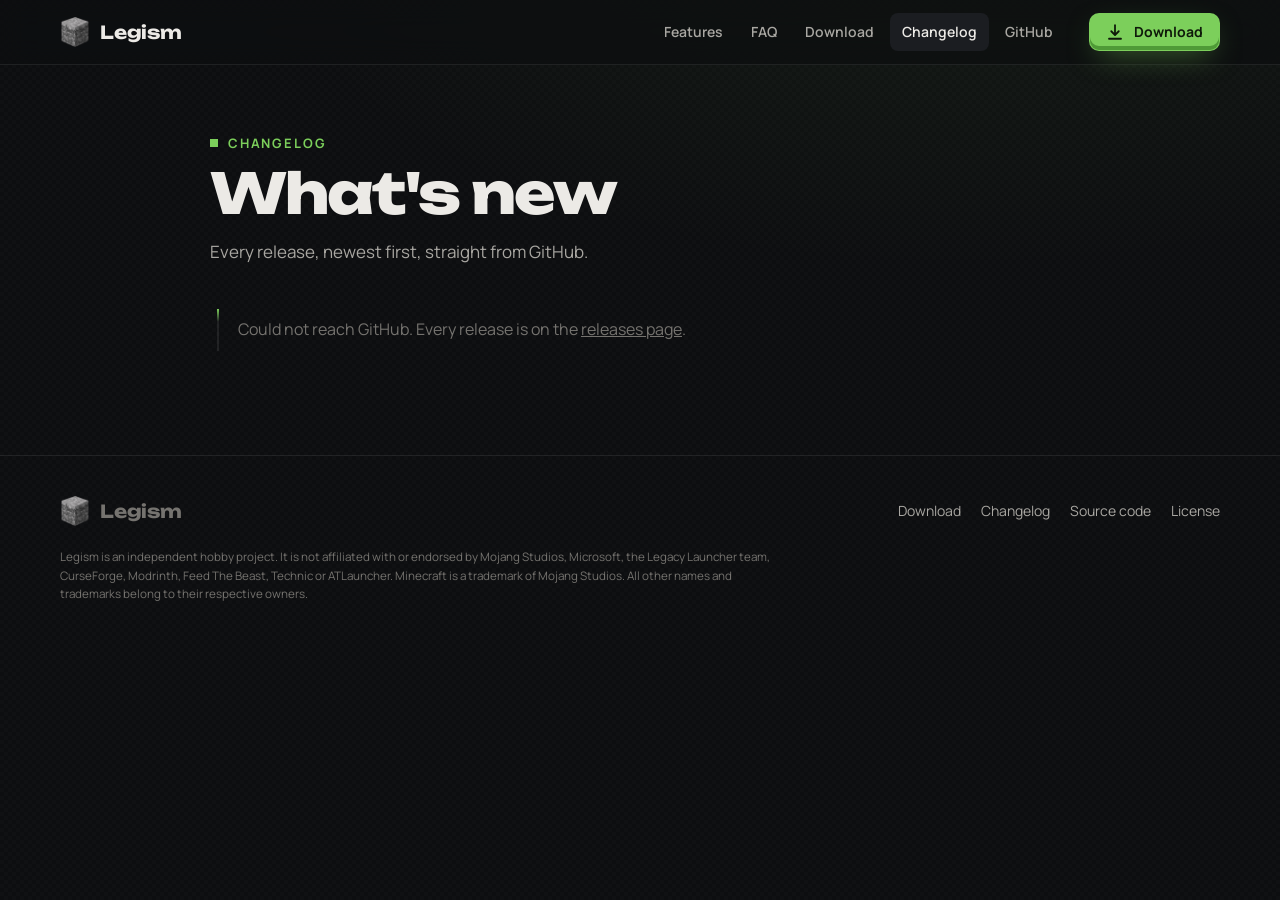
==== commit c4b32106: "Redesign the site: stone and grass A new look for all three pages. Warm near-black stone with a fain" ====
--- a/changelog/index.html
+++ b/changelog/index.html
@@ -3,11 +3,13 @@
 <head>
 <meta charset="utf-8">
 <meta name="viewport" content="width=device-width, initial-scale=1">
-<title>Legism changelog</title>
-<meta name="description" content="Every Legism release with its notes, downloads and files, straight from GitHub.">
+<title>Changelog — Legism</title>
+<meta name="description" content="Every Legism release, newest first, with what changed in each.">
 <link rel="icon" type="image/png" href="../images/favicon.png">
+<link rel="apple-touch-icon" href="../images/favicon.png">
+<meta name="theme-color" content="#0d0e10">
 <meta property="og:title" content="Legism changelog">
-<meta property="og:description" content="Every Legism release with its notes, downloads and files.">
+<meta property="og:description" content="Every Legism release, newest first, with what changed in each.">
 <meta property="og:image" content="https://legism.github.io/images/legism-logo.png">
 <meta property="og:image:width" content="1254">
 <meta property="og:image:height" content="1254">
@@ -18,163 +20,62 @@
 <link rel="canonical" href="https://legism.github.io/changelog/">
 <link rel="preconnect" href="https://fonts.googleapis.com">
 <link rel="preconnect" href="https://fonts.gstatic.com" crossorigin>
-<link href="https://fonts.googleapis.com/css2?family=Inter:wght@400;500;700;900&display=swap" rel="stylesheet">
-<style>
-  :root{
-    --black-2:hsl(0,0%,8%);
-    --black-3:hsl(0,0%,16%);
-    --white-1:hsl(0,0%,100%);
-    --white-2:hsl(0,0%,75%);
-    --white-3:hsl(0,0%,50%);
-    --line:hsl(0,0%,25%);
-  }
-
-  *{box-sizing:border-box}
-
-  body{
-    margin:0;
-    background:var(--black-2);
-    color:var(--white-1);
-    font:400 16px/1.6 Inter,system-ui,-apple-system,"Segoe UI",sans-serif;
-    -webkit-font-smoothing:antialiased;
-  }
-
-  /* the stripe motif, matching the rest of the site */
-  body::before{
-    content:"";position:fixed;inset:-50%;z-index:0;pointer-events:none;
-    background-image:repeating-linear-gradient(
-      115deg,
-      transparent 0 214px,
-      hsl(0,0%,34%) 214px 217px,
-      hsl(0,0%,92%) 217px 220px,
-      hsl(0,0%,34%) 220px 223px
-    );
-    opacity:.15;
-    animation:stripe-drift 12s linear infinite;
-    will-change:transform;
-  }
-  @keyframes stripe-drift{
-    from{transform:translate(0,0)}
-    to{transform:translate(202.11px,94.24px)}
-  }
-  @media (prefers-reduced-motion:reduce){ body::before{animation:none} }
-
-  .topbar,.wrap,.stripes{position:relative;z-index:1}
-  .wrap{width:min(100% - 32px,900px);margin-inline:auto;padding:0 0 72px}
-
-  a{color:var(--white-1)}
-  :focus-visible{outline:2px solid var(--white-1);outline-offset:3px;border-radius:4px}
-
-  .stripes{
-    position:relative;overflow:hidden;height:6px;width:100%;
-    background:linear-gradient(hsl(0,0%,30%) 0 2px,hsl(0,0%,88%) 2px 4px,hsl(0,0%,30%) 4px 6px);
-  }
-
-  /* ---------------- top bar ---------------- */
-  .topbar{
-    width:min(100% - 32px,900px);margin:16px auto 30px;
-    display:flex;align-items:center;gap:14px;
-    padding:10px 12px 10px 14px;
-    border:1px solid var(--line);border-radius:12px;
-    background:hsl(0,0%,11%);
-  }
-  .brand{
-    display:flex;align-items:center;gap:11px;text-decoration:none;color:var(--white-1);
-    font-weight:900;font-size:19px;letter-spacing:-.02em;
-    padding:4px 6px;border-radius:8px;margin-right:auto;transition:opacity .15s;
-  }
-  .brand:hover{opacity:.75}
-  .brand img{width:34px;height:34px;display:block}
-  .topbar .btn{
-    display:inline-flex;align-items:center;justify-content:center;gap:9px;
-    min-height:42px;padding:0 18px;border:1px solid var(--line);border-radius:8px;
-    color:var(--white-1);text-decoration:none;font-size:15px;font-weight:500;white-space:nowrap;
-    transition:background .15s,border-color .15s;
-  }
-  .topbar .btn:hover{background:var(--black-3);border-color:var(--white-3)}
-
-  /* ---------------- language switch ---------------- */
-  .lang{display:flex;gap:4px;flex:none}
-  .lang-option{
-    width:34px;height:26px;padding:0;cursor:pointer;
-    background:transparent;border:1px solid var(--line);border-radius:5px;
-    display:grid;place-items:center;overflow:hidden;
-    opacity:.45;transition:opacity .15s,border-color .15s;
-  }
-  .lang-option:hover{opacity:.8}
-  .lang-option.active{opacity:1;border-color:var(--white-2)}
-  .lang-option svg{width:100%;height:100%;display:block}
-  /* the bar now carries a language switch as well as the buttons; below this it stops
-     fitting on one line, so it wraps rather than pushing anything off the edge */
-  @media (max-width:560px){
-    .topbar{flex-wrap:wrap;row-gap:8px}
-    .brand{margin-right:0;flex:1 0 auto}
-    .lang{order:1}
-    .topbar .btn{flex:1 1 auto;justify-content:center}
-  }
-  @media (max-width:520px){
-    .brand span{font-size:17px}
-    .topbar{gap:8px;padding:8px 8px 8px 10px}
-    .topbar .btn{padding:0 12px;font-size:14px}
-  }
-
-  h1{font-size:clamp(26px,4.6vw,34px);font-weight:900;letter-spacing:-.02em;margin:0 0 8px}
-  .sub{color:var(--white-3);margin:0 0 34px;font-size:15px}
-
-  /* ---------------- releases ---------------- */
-  .release{
-    border:1px solid var(--black-3);border-radius:8px;
-    padding:22px 24px;margin-bottom:16px;background:var(--black-2);
-  }
-  .release:hover{border-color:var(--line)}
-  .rel-head{display:flex;align-items:baseline;gap:14px;flex-wrap:wrap;margin-bottom:4px}
-  .rel-tag{font-size:22px;font-weight:900;letter-spacing:-.02em}
-  .rel-date{color:var(--white-3);font-size:14px}
-  .rel-latest{
-    font-size:12px;font-weight:700;letter-spacing:.04em;text-transform:uppercase;
-    border:1px solid var(--white-3);border-radius:100px;padding:2px 9px;color:var(--white-2);
-  }
-  .rel-stats{color:var(--white-3);font-size:14px;margin:0 0 14px}
-  .notes{color:var(--white-2);font-size:15px;line-height:1.65}
-  .notes h2{font-size:16px;font-weight:700;color:var(--white-1);margin:18px 0 6px}
-  .notes p{margin:0 0 10px}
-  .notes ul{margin:0 0 10px;padding-left:20px}
-  .notes code{background:hsl(0,0%,13%);padding:2px 6px;border-radius:4px;font-size:13.5px}
-  .notes a{color:var(--white-1)}
-  .notes strong{color:var(--white-1)}
-  .rel-links{margin-top:14px;font-size:14px}
-  .rel-links a{color:var(--white-3)}
-  .rel-links a:hover{color:var(--white-1)}
-  .state{color:var(--white-3);text-align:center;padding:40px 0}
-</style>
+<link href="https://fonts.googleapis.com/css2?family=Manrope:wght@400;500;600;700;800&family=Unbounded:wght@600;700;800&display=swap" rel="stylesheet">
+<link rel="stylesheet" href="../assets/site.css">
+<script>document.documentElement.classList.add('js')</script>
+<script src="../assets/site.js" defer></script>
 </head>
 <body>
 
-<div class="stripes" aria-hidden="true"></div>
+<header class="top">
+  <div class="wrap">
+    <a class="brand" href="../"><img src="../images/favicon.png" alt="" width="30" height="30">Legism</a>
+    <nav class="nav" aria-label="Main">
+      <a href="../#features">Features</a>
+      <a href="../#faq">FAQ</a>
+      <a href="../download/">Download</a>
+      <a href="./" aria-current="page">Changelog</a>
+      <a href="https://github.com/Legismmc/legism" target="_blank" rel="noopener">GitHub</a>
+    </nav>
+    <a class="btn btn-grass" href="../download/">
+      <svg viewBox="0 0 24 24" fill="none" stroke="currentColor" stroke-width="2.4" stroke-linecap="round" stroke-linejoin="round" aria-hidden="true"><path d="M12 3v12"/><path d="m7 11 5 5 5-5"/><path d="M4 21h16"/></svg>
+      Download
+    </a>
+  </div>
+</header>
 
-<nav class="topbar">
-  <a class="brand" href="../" aria-label="Legism">
-    <img src="../images/legism-logo.png" width="34" height="34" alt="">
-    <span>Legism</span>
-  </a>
+<main class="wrap" style="max-width:860px">
+  <div class="page-head">
+    <p class="kicker">Changelog</p>
+    <h1>What's new</h1>
+    <p class="sub">Every release, newest first, straight from GitHub.</p>
+  </div>
 
-  <a class="btn" href="../download/" data-i18n="nav.download">Download</a>
-</nav>
+  <div class="timeline" id="releases">
+    <p class="state">Loading releases…</p>
+  </div>
+</main>
 
-<div class="wrap">
-  <h1 data-i18n="cl.title">Changelog</h1>
-  <p class="sub" data-i18n="cl.sub">Every release, newest first, straight from GitHub.</p>
+<footer>
+  <div class="wrap">
+    <div class="foot-row">
+      <a class="brand" href="../"><img src="../images/favicon.png" alt="" width="30" height="30">Legism</a>
+      <nav class="foot-links" aria-label="Footer">
+        <a href="../download/">Download</a>
+        <a href="./">Changelog</a>
+        <a href="https://github.com/Legismmc/legism" target="_blank" rel="noopener">Source code</a>
+        <a href="https://github.com/Legismmc/legism/blob/main/LICENSE.txt" target="_blank" rel="noopener">License</a>
+      </nav>
+    </div>
+    <small>Legism is an independent hobby project. It is not affiliated with or endorsed by Mojang Studios, Microsoft,
+      the Legacy Launcher team, CurseForge, Modrinth, Feed The Beast, Technic or ATLauncher. Minecraft is a trademark of
+      Mojang Studios. All other names and trademarks belong to their respective owners.</small>
+  </div>
+</footer>
 
-  <div id="releases">
-    <p class="state" data-i18n="cl.loading">Loading releases…</p>
-  </div>
-</div>
-
-<script src="../assets/i18n.js"></script>
 <script>
-(function () {
-  var REPO = 'Legismmc/legism';
-  var cached = null;
+document.addEventListener('DOMContentLoaded', function () {
+  'use strict';
 
   function escapeHtml(text) {
     return text.replace(/[&<>"']/g, function (c) {
@@ -183,25 +84,23 @@
   }
 
   /**
-   * Just enough Markdown for what release notes actually use: headings, bold, inline
-   * code, links and bullets. Everything is escaped first, so a note can never inject
-   * markup into the page - these are trusted authors, but the page should not depend on
-   * that being true forever.
+   * Just enough Markdown for what release notes use: headings, bold, inline code, links,
+   * bullets. Everything is escaped first, so a note can never inject markup.
    */
   function renderNotes(markdown) {
     var html = escapeHtml(markdown);
     html = html.replace(/`([^`]+)`/g, '<code>$1</code>');
-    html = html.replace(/\[([^\]]+)\]\((https?:\/\/[^)\s]+)\)/g,
-      '<a href="$2" target="_blank" rel="noopener">$1</a>');
+    html = html.replace(/\[([^\]]+)\]\((https?:\/\/[^)\s]+)\)/g, '<a href="$2" target="_blank" rel="noopener">$1</a>');
     html = html.replace(/\*\*([^*]+)\*\*/g, '<strong>$1</strong>');
+    html = html.replace(/(^|[^*])\*([^*\s][^*]*)\*/g, '$1<em>$2</em>');
 
     var out = [];
     var list = false;
     html.split('\n').forEach(function (line) {
       var trimmed = line.trim();
-      if (/^##+\s/.test(trimmed)) {
+      if (/^#+\s/.test(trimmed)) {
         if (list) { out.push('</ul>'); list = false; }
-        out.push('<h2>' + trimmed.replace(/^##+\s*/, '') + '</h2>');
+        out.push('<h4>' + trimmed.replace(/^#+\s*/, '') + '</h4>');
       } else if (/^[-*]\s/.test(trimmed)) {
         if (!list) { out.push('<ul>'); list = true; }
         out.push('<li>' + trimmed.replace(/^[-*]\s*/, '') + '</li>');
@@ -216,81 +115,45 @@
     return out.join('');
   }
 
-  // Prefer English notes; original release text remains available on GitHub.
+  /**
+   * Releases are written in English and Russian, each between its own markers. The
+   * English half is shown; a note with no markers is shown as it is, unless it is only
+   * Russian, in which case the reader is pointed at GitHub instead.
+   */
   function notesFor(body) {
     var match = body.match(/<!--EN-->([\s\S]*?)<!--\/EN-->/);
     if (match) return match[1].trim();
-    if (/[\u0400-\u04ff]/.test(body)) return 'English release notes are unavailable. View the original notes on GitHub.';
+    if (/[Ѐ-ӿ]/.test(body)) return 'The notes for this release are in Russian only — open it on GitHub to read them.';
     return body;
   }
 
   function formatDate(iso) {
     var date = new Date(iso);
-    if (isNaN(date)) return '';
-    return date.toLocaleDateString(window.i18n.lang() === 'ru' ? 'ru-RU' : 'en-GB',
-      { year: 'numeric', month: 'long', day: 'numeric' });
+    return isNaN(date) ? '' : date.toLocaleDateString('en-GB', { year: 'numeric', month: 'long', day: 'numeric' });
   }
 
-  function render(releases) {
-    var host = document.getElementById('releases');
-    host.innerHTML = '';
-
-    releases.forEach(function (release, index) {
-      var downloads = (release.assets || []).reduce(function (sum, asset) {
-        return sum + (asset.download_count || 0);
-      }, 0);
-
-      var article = document.createElement('article');
-      article.className = 'release';
-
-      var head = '<div class="rel-head">'
+  window.Legism.releases().then(function (list) {
+    if (!list.length) throw new Error('no releases');
+    document.getElementById('releases').innerHTML = list.map(function (release, index) {
+      var downloads = (release.assets || []).reduce(function (sum, asset) { return sum + (asset.download_count || 0); }, 0);
+      var body = notesFor((release.body || '').trim());
+      return '<article class="release' + (index === 0 ? ' latest' : '') + '">'
+        + '<div class="rel-head">'
         + '<span class="rel-tag">' + escapeHtml(release.tag_name) + '</span>'
         + (index === 0 ? '<span class="rel-latest">latest</span>' : '')
         + '<span class="rel-date">' + formatDate(release.published_at) + '</span>'
-        + '</div>';
-
-      var stats = '<p class="rel-stats">' + downloads.toLocaleString() + ' '
-        + window.i18n.plural(downloads, 'downloads') + '</p>';
-
-      var body = notesFor((release.body || '').trim(), window.i18n.lang());
-      var notes = '<div class="notes">'
-        + (body ? renderNotes(body) : '<p>' + window.i18n.get('cl.notes.none') + '</p>')
-        + '</div>';
-
-      var links = '<p class="rel-links"><a href="' + escapeHtml(release.html_url)
-        + '" target="_blank" rel="noopener">' + window.i18n.get('cl.open') + ' →</a></p>';
-
-      article.innerHTML = head + stats + notes + links;
-      host.appendChild(article);
-    });
-  }
-
-  function load() {
-    fetch('https://api.github.com/repos/' + REPO + '/releases?per_page=100', {
-      headers: { 'Accept': 'application/vnd.github+json' }
-    }).then(function (response) {
-      if (!response.ok) throw new Error('HTTP ' + response.status);
-      return response.json();
-    }).then(function (list) {
-      if (!Array.isArray(list) || !list.length) throw new Error('no releases');
-      cached = list.filter(function (r) { return !r.draft && !r.prerelease; });
-      render(cached);
-    }).catch(function (error) {
-      if (window.console) console.warn('Could not load releases:', error);
-      document.getElementById('releases').innerHTML =
-        '<p class="state">' + window.i18n.get('cl.failed')
-        + ' <a href="https://github.com/' + REPO + '/releases" target="_blank" rel="noopener">github.com</a></p>';
-    });
-  }
-
-  // dates and the built-in labels are language-dependent, so redraw on a switch
-  document.addEventListener('languagechange', function () {
-    if (cached) render(cached);
+        + '<span class="rel-stats">' + downloads.toLocaleString('en-US') + (downloads === 1 ? ' download' : ' downloads') + '</span>'
+        + '</div>'
+        + '<div class="notes">' + (body ? renderNotes(body) : '<p>No notes for this release.</p>') + '</div>'
+        + '<p class="rel-links"><a href="' + escapeHtml(release.html_url) + '" target="_blank" rel="noopener">Open on GitHub →</a></p>'
+        + '</article>';
+    }).join('');
+  }).catch(function (error) {
+    if (window.console) console.warn('Could not load releases:', error);
+    document.getElementById('releases').innerHTML = '<p class="state">Could not reach GitHub. Every release is on the '
+      + '<a href="https://github.com/Legismmc/legism/releases" target="_blank" rel="noopener">releases page</a>.</p>';
   });
-
-  load();
-})();
+});
 </script>
-
 </body>
 </html>
--- a/assets/site.css
+++ b/assets/site.css
@@ -0,0 +1,814 @@
+/*
+ * Legism site. One stylesheet for all three pages.
+ *
+ * Stone and grass: the logo is a cobblestone block, so the page is cut from the same
+ * material - warm near-black stone, a faint pixel grain over everything, and one accent,
+ * the green of a grass block's top, used only where something can be clicked or is good
+ * news.
+ */
+:root {
+  --stone-0: #0d0e10;
+  --stone-1: #141518;
+  --stone-2: #1b1d21;
+  --stone-3: #24272c;
+  --stone-4: #33373e;
+  --line: rgba(255, 255, 255, .08);
+  --line-strong: rgba(255, 255, 255, .16);
+  --text: #eceae6;
+  --text-2: #a9a7a2;
+  --text-3: #75736f;
+  --grass: #7ccf5b;
+  --grass-deep: #4f9a37;
+  --grass-ink: #0f1a0a;
+  --dirt: #8a5a3b;
+  --bad: #c9665b;
+  --radius: 14px;
+  --radius-sm: 9px;
+  --display: "Unbounded", "Manrope", system-ui, sans-serif;
+  --body: "Manrope", system-ui, -apple-system, "Segoe UI", sans-serif;
+  --mono: ui-monospace, "Cascadia Code", "SFMono-Regular", Consolas, monospace;
+  --wrap: 1160px;
+}
+
+* { box-sizing: border-box; }
+
+html { scroll-behavior: smooth; -webkit-text-size-adjust: 100%; }
+
+body {
+  margin: 0;
+  min-height: 100vh;
+  background-color: var(--stone-0);
+  /* the pixel grain: two offset 4px checkers at very low contrast read as stone, not as
+     a pattern, and cost nothing to draw */
+  background-image:
+    radial-gradient(1200px 600px at 75% -10%, rgba(124, 207, 91, .07), transparent 60%),
+    linear-gradient(45deg, rgba(255,255,255,.012) 25%, transparent 25%, transparent 75%, rgba(255,255,255,.012) 75%),
+    linear-gradient(45deg, rgba(255,255,255,.012) 25%, transparent 25%, transparent 75%, rgba(255,255,255,.012) 75%);
+  background-size: auto, 8px 8px, 8px 8px;
+  background-position: 0 0, 0 0, 4px 4px;
+  color: var(--text);
+  font: 400 16px/1.6 var(--body);
+  -webkit-font-smoothing: antialiased;
+}
+
+a { color: inherit; }
+
+img { max-width: 100%; display: block; }
+
+::selection { background: var(--grass); color: var(--grass-ink); }
+
+:focus-visible { outline: 2px solid var(--grass); outline-offset: 3px; border-radius: 4px; }
+
+.wrap { width: min(var(--wrap), 100% - 32px); margin-inline: auto; }
+
+/* ---------------------------------------------------------------- header */
+
+.top {
+  position: sticky;
+  top: 0;
+  z-index: 50;
+  backdrop-filter: blur(14px) saturate(140%);
+  -webkit-backdrop-filter: blur(14px) saturate(140%);
+  background: rgba(13, 14, 16, .72);
+  border-bottom: 1px solid var(--line);
+}
+
+.top .wrap {
+  display: flex;
+  align-items: center;
+  gap: 24px;
+  height: 64px;
+}
+
+.brand {
+  display: inline-flex;
+  align-items: center;
+  gap: 10px;
+  text-decoration: none;
+  font: 700 18px/1 var(--display);
+  letter-spacing: -.01em;
+}
+
+.brand img { width: 30px; height: 30px; image-rendering: auto; }
+
+.nav { display: flex; gap: 4px; margin-left: auto; }
+
+.nav a {
+  padding: 8px 12px;
+  border-radius: 8px;
+  color: var(--text-2);
+  text-decoration: none;
+  font-weight: 600;
+  font-size: 14px;
+  transition: color .15s, background .15s;
+}
+
+.nav a:hover, .nav a[aria-current="page"] { color: var(--text); background: var(--stone-2); }
+
+.top .btn { padding: 9px 16px; font-size: 14px; }
+
+@media (max-width: 760px) {
+  .nav { display: none; }
+  .top .btn { margin-left: auto; }
+}
+
+/* ---------------------------------------------------------------- buttons */
+
+.btn {
+  display: inline-flex;
+  align-items: center;
+  justify-content: center;
+  gap: 10px;
+  padding: 13px 22px;
+  border-radius: 10px;
+  border: 1px solid var(--line-strong);
+  background: var(--stone-2);
+  color: var(--text);
+  font: 700 15px/1.1 var(--body);
+  text-decoration: none;
+  cursor: pointer;
+  transition: transform .15s, background .15s, border-color .15s, box-shadow .15s;
+  white-space: nowrap;
+}
+
+.btn:hover { background: var(--stone-3); border-color: rgba(255,255,255,.24); transform: translateY(-1px); }
+
+.btn svg { width: 18px; height: 18px; flex: none; }
+
+/* the primary button is a grass block seen from the side: green top edge, earth below */
+.btn-grass {
+  background: var(--grass);
+  border-color: transparent;
+  color: var(--grass-ink);
+  box-shadow: inset 0 -4px 0 var(--grass-deep), 0 10px 30px -10px rgba(124, 207, 91, .55);
+}
+
+.btn-grass:hover { background: #8ad869; border-color: transparent; box-shadow: inset 0 -4px 0 var(--grass-deep), 0 14px 36px -10px rgba(124, 207, 91, .7); }
+
+.btn-grass small { font-weight: 600; opacity: .7; }
+
+/* ---------------------------------------------------------------- hero */
+
+.hero { padding: 72px 0 40px; overflow: hidden; }
+
+.hero .wrap {
+  display: grid;
+  grid-template-columns: 1.15fr .85fr;
+  align-items: center;
+  gap: 40px;
+}
+
+.eyebrow {
+  display: inline-flex;
+  align-items: center;
+  gap: 10px;
+  margin: 0 0 22px;
+  padding: 6px 12px 6px 8px;
+  border: 1px solid var(--line-strong);
+  border-radius: 999px;
+  background: var(--stone-1);
+  color: var(--text-2);
+  font-size: 13px;
+  font-weight: 600;
+}
+
+.eyebrow b {
+  padding: 2px 8px;
+  border-radius: 999px;
+  background: var(--grass);
+  color: var(--grass-ink);
+  font-size: 12px;
+}
+
+.hero h1 {
+  margin: 0;
+  font: 800 clamp(40px, 6.4vw, 76px)/1.02 var(--display);
+  letter-spacing: -.035em;
+}
+
+.hero h1 .mark {
+  color: var(--grass);
+  /* a blocky underline, two pixels high, like a texture edge */
+  padding-bottom: .12em;
+  background: linear-gradient(var(--grass-deep), var(--grass-deep)) 0 100% / 100% 6px no-repeat;
+}
+
+.hero .lead {
+  margin: 24px 0 32px;
+  max-width: 34em;
+  color: var(--text-2);
+  font-size: 18px;
+}
+
+.cta { display: flex; flex-wrap: wrap; gap: 12px; align-items: center; }
+
+.meta {
+  display: flex;
+  flex-wrap: wrap;
+  gap: 8px 18px;
+  margin-top: 22px;
+  color: var(--text-3);
+  font-size: 14px;
+}
+
+.meta span { display: inline-flex; align-items: center; gap: 7px; }
+
+.meta svg { width: 15px; height: 15px; color: var(--grass); }
+
+.meta a { color: var(--text-2); }
+
+/* the block */
+
+.cube-stage {
+  position: relative;
+  height: 400px;
+  perspective: 1100px;
+  display: grid;
+  place-items: center;
+}
+
+.cube-stage::after {
+  /* its shadow on the ground */
+  content: "";
+  position: absolute;
+  bottom: 30px;
+  width: 260px;
+  height: 46px;
+  border-radius: 50%;
+  background: radial-gradient(closest-side, rgba(0,0,0,.75), transparent);
+  filter: blur(4px);
+}
+
+.cube {
+  --size: 210px;
+  position: relative;
+  width: var(--size);
+  height: var(--size);
+  transform-style: preserve-3d;
+  transform: rotateX(-24deg) rotateY(38deg);
+  animation: float 6s ease-in-out infinite;
+}
+
+.cube .face {
+  position: absolute;
+  inset: 0;
+  background-size: 100% 100%;
+  image-rendering: pixelated;
+  box-shadow: inset 0 0 0 1px rgba(0,0,0,.25);
+}
+
+.cube .f1 { transform: translateZ(calc(var(--size) / 2)); filter: brightness(.92); }
+.cube .f2 { transform: rotateY(90deg) translateZ(calc(var(--size) / 2)); filter: brightness(.72); }
+.cube .f3 { transform: rotateY(180deg) translateZ(calc(var(--size) / 2)); filter: brightness(.6); }
+.cube .f4 { transform: rotateY(-90deg) translateZ(calc(var(--size) / 2)); filter: brightness(.8); }
+.cube .f5 { transform: rotateX(90deg) translateZ(calc(var(--size) / 2)); filter: brightness(1.08); }
+.cube .f6 { transform: rotateX(-90deg) translateZ(calc(var(--size) / 2)); filter: brightness(.45); }
+
+@keyframes float {
+  0%, 100% { translate: 0 0; }
+  50% { translate: 0 -14px; }
+}
+
+@media (max-width: 900px) {
+  .hero { padding-top: 44px; }
+  .hero .wrap { grid-template-columns: 1fr; }
+  .cube-stage { height: 280px; order: -1; }
+  .cube { --size: 150px; }
+  .cube-stage::after { width: 190px; bottom: 18px; }
+}
+
+/* ---------------------------------------------------------------- library band */
+
+.band {
+  margin: 28px 0 0;
+  border-block: 1px solid var(--line);
+  background: var(--stone-1);
+  overflow: hidden;
+  mask-image: linear-gradient(90deg, transparent, #000 10%, #000 90%, transparent);
+  -webkit-mask-image: linear-gradient(90deg, transparent, #000 10%, #000 90%, transparent);
+}
+
+.band-track {
+  display: flex;
+  gap: 56px;
+  width: max-content;
+  padding: 20px 0;
+  animation: slide 38s linear infinite;
+}
+
+.band-track span {
+  display: inline-flex;
+  align-items: center;
+  gap: 14px;
+  color: var(--text-2);
+  font: 700 18px/1 var(--display);
+  letter-spacing: -.01em;
+  white-space: nowrap;
+}
+
+.band-track span::before {
+  content: "";
+  width: 9px;
+  height: 9px;
+  background: var(--grass);
+  box-shadow: 9px 9px 0 var(--dirt);
+  margin-right: 8px;
+}
+
+@keyframes slide { to { transform: translateX(-50%); } }
+
+/* ---------------------------------------------------------------- sections */
+
+section { padding: 96px 0 0; }
+
+.kicker {
+  display: inline-flex;
+  align-items: center;
+  gap: 10px;
+  margin: 0 0 14px;
+  color: var(--grass);
+  font: 700 13px/1 var(--body);
+  letter-spacing: .14em;
+  text-transform: uppercase;
+}
+
+.kicker::before { content: ""; width: 8px; height: 8px; background: currentColor; }
+
+h2 {
+  margin: 0;
+  max-width: 18em;
+  font: 800 clamp(30px, 4vw, 46px)/1.08 var(--display);
+  letter-spacing: -.03em;
+}
+
+.sub { margin: 16px 0 0; max-width: 40em; color: var(--text-2); font-size: 17px; }
+
+.head { margin-bottom: 40px; }
+
+/* stats */
+
+.stats {
+  display: grid;
+  grid-template-columns: repeat(4, 1fr);
+  gap: 1px;
+  margin-top: 56px;
+  border: 1px solid var(--line);
+  border-radius: var(--radius);
+  background: var(--line);
+  overflow: hidden;
+}
+
+.stat { padding: 26px 24px; background: var(--stone-1); }
+
+.stat b { display: block; font: 800 34px/1 var(--display); letter-spacing: -.03em; }
+
+.stat span { display: block; margin-top: 10px; color: var(--text-3); font-size: 14px; }
+
+@media (max-width: 760px) { .stats { grid-template-columns: repeat(2, 1fr); } }
+
+/* bento */
+
+.bento {
+  display: grid;
+  grid-template-columns: repeat(6, 1fr);
+  gap: 14px;
+}
+
+.tile {
+  position: relative;
+  grid-column: span 2;
+  padding: 26px;
+  border: 1px solid var(--line);
+  border-radius: var(--radius);
+  background: linear-gradient(180deg, var(--stone-2), var(--stone-1));
+  overflow: hidden;
+  transition: border-color .2s, transform .2s;
+}
+
+.tile:hover { border-color: var(--line-strong); transform: translateY(-2px); }
+
+.tile.wide { grid-column: span 3; }
+.tile.big { grid-column: span 4; }
+
+.tile .ico {
+  display: grid;
+  place-items: center;
+  width: 42px;
+  height: 42px;
+  margin-bottom: 18px;
+  border-radius: 10px;
+  background: var(--stone-3);
+  color: var(--grass);
+  box-shadow: inset 0 -3px 0 rgba(0,0,0,.3);
+}
+
+.tile .ico svg { width: 22px; height: 22px; }
+
+.tile h3 { margin: 0 0 8px; font: 700 19px/1.25 var(--display); letter-spacing: -.015em; }
+
+.tile p { margin: 0; color: var(--text-2); font-size: 15px; }
+
+.chips { display: flex; flex-wrap: wrap; gap: 8px; margin-top: 18px; }
+
+.chips span {
+  padding: 6px 11px;
+  border: 1px solid var(--line-strong);
+  border-radius: 8px;
+  background: var(--stone-0);
+  font-size: 13px;
+  font-weight: 700;
+}
+
+@media (max-width: 960px) {
+  .bento { grid-template-columns: repeat(2, 1fr); }
+  .tile, .tile.wide, .tile.big { grid-column: span 1; }
+  .tile.big { grid-column: span 2; }
+}
+
+@media (max-width: 600px) {
+  .bento { grid-template-columns: 1fr; }
+  .tile.big { grid-column: span 1; }
+}
+
+/* comparison */
+
+.compare {
+  border: 1px solid var(--line);
+  border-radius: var(--radius);
+  background: var(--stone-1);
+  overflow-x: auto;
+}
+
+.compare table { width: 100%; min-width: 600px; border-collapse: collapse; }
+
+.compare th, .compare td { padding: 15px 20px; text-align: center; border-bottom: 1px solid var(--line); }
+
+.compare tr:last-child td, .compare tr:last-child th { border-bottom: 0; }
+
+.compare thead th { color: var(--text-2); font-size: 14px; font-weight: 700; background: var(--stone-2); }
+
+.compare thead th.us { color: var(--grass-ink); background: var(--grass); }
+
+.compare tbody th { text-align: left; font-weight: 600; color: var(--text); }
+
+.compare td.us { background: rgba(124, 207, 91, .06); }
+
+.yes, .no { display: inline-grid; place-items: center; width: 26px; height: 26px; border-radius: 7px; }
+
+.yes { background: rgba(124, 207, 91, .16); color: var(--grass); }
+
+.no { background: rgba(201, 102, 91, .12); color: var(--bad); }
+
+.yes svg, .no svg { width: 15px; height: 15px; }
+
+.note { margin: 14px 0 0; color: var(--text-3); font-size: 13px; }
+
+/* download tiles */
+
+.os-grid { display: grid; grid-template-columns: repeat(3, 1fr); gap: 14px; }
+
+.os {
+  display: flex;
+  flex-direction: column;
+  gap: 6px;
+  padding: 26px;
+  border: 1px solid var(--line);
+  border-radius: var(--radius);
+  background: var(--stone-1);
+  text-decoration: none;
+  transition: border-color .2s, transform .2s, background .2s;
+}
+
+.os:hover { border-color: var(--line-strong); transform: translateY(-2px); background: var(--stone-2); }
+
+.os.mine { border-color: var(--grass); box-shadow: 0 0 0 1px var(--grass), 0 18px 50px -24px rgba(124, 207, 91, .6); }
+
+.os svg { width: 30px; height: 30px; margin-bottom: 10px; }
+
+.os b { font: 700 20px/1.2 var(--display); }
+
+.os span { color: var(--text-2); font-size: 14px; }
+
+.os .tag {
+  align-self: flex-start;
+  margin-top: 12px;
+  padding: 3px 9px;
+  border-radius: 6px;
+  background: var(--grass);
+  color: var(--grass-ink);
+  font-size: 12px;
+  font-weight: 800;
+  font-style: normal;
+  visibility: hidden;
+}
+
+.os.mine .tag { visibility: visible; }
+
+@media (max-width: 760px) { .os-grid { grid-template-columns: 1fr; } }
+
+/* faq */
+
+.faq { display: grid; gap: 10px; }
+
+.faq details {
+  border: 1px solid var(--line);
+  border-radius: var(--radius-sm);
+  background: var(--stone-1);
+  transition: border-color .2s;
+}
+
+.faq details[open] { border-color: var(--line-strong); }
+
+.faq summary {
+  display: flex;
+  align-items: center;
+  justify-content: space-between;
+  gap: 16px;
+  padding: 18px 22px;
+  cursor: pointer;
+  list-style: none;
+  font-weight: 700;
+}
+
+.faq summary::-webkit-details-marker { display: none; }
+
+.faq summary::after {
+  content: "";
+  width: 10px;
+  height: 10px;
+  flex: none;
+  border-right: 2px solid var(--text-3);
+  border-bottom: 2px solid var(--text-3);
+  transform: rotate(45deg) translate(-2px, -2px);
+  transition: transform .2s;
+}
+
+.faq details[open] summary::after { transform: rotate(-135deg) translate(-2px, -2px); }
+
+.faq details p { margin: 0; padding: 0 22px 20px; color: var(--text-2); }
+
+.faq a, .prose a { color: var(--grass); }
+
+/* community and people */
+
+.split { display: grid; grid-template-columns: 1fr 1fr; gap: 14px; }
+
+@media (max-width: 760px) { .split { grid-template-columns: 1fr; } }
+
+.panel {
+  padding: 30px;
+  border: 1px solid var(--line);
+  border-radius: var(--radius);
+  background: var(--stone-1);
+}
+
+.panel h3 { margin: 0 0 8px; font: 700 21px/1.2 var(--display); }
+
+.panel p { margin: 0 0 20px; color: var(--text-2); }
+
+.links { display: flex; flex-wrap: wrap; gap: 10px; }
+
+.people { display: grid; gap: 10px; }
+
+.person {
+  display: flex;
+  align-items: center;
+  gap: 14px;
+  padding: 12px;
+  border: 1px solid var(--line);
+  border-radius: 12px;
+  background: var(--stone-0);
+  text-decoration: none;
+  transition: border-color .2s;
+}
+
+.person:hover { border-color: var(--line-strong); }
+
+.person img { width: 44px; height: 44px; border-radius: 10px; background: var(--stone-3); }
+
+.person b { display: block; }
+
+.person span { color: var(--text-3); font-size: 14px; }
+
+/* final call */
+
+.final {
+  position: relative;
+  margin-top: 96px;
+  padding: 56px 40px;
+  border: 1px solid var(--line);
+  border-radius: 22px;
+  background:
+    linear-gradient(180deg, rgba(124, 207, 91, .1), transparent 70%),
+    var(--stone-1);
+  text-align: center;
+  overflow: hidden;
+}
+
+.final::before {
+  /* a strip of grass along the top edge, pixel by pixel */
+  content: "";
+  position: absolute;
+  inset: 0 0 auto;
+  height: 10px;
+  background:
+    linear-gradient(90deg, var(--grass) 50%, var(--grass-deep) 50%) 0 0 / 20px 6px repeat-x,
+    linear-gradient(var(--grass), var(--grass)) 0 0 / 100% 4px no-repeat;
+}
+
+.final h2 { margin: 0 auto; }
+
+.final .sub { margin-inline: auto; }
+
+.final .cta { justify-content: center; margin-top: 30px; }
+
+/* ---------------------------------------------------------------- footer */
+
+footer {
+  margin-top: 96px;
+  padding: 40px 0 56px;
+  border-top: 1px solid var(--line);
+  color: var(--text-3);
+  font-size: 14px;
+}
+
+footer .wrap { display: grid; gap: 22px; }
+
+.foot-row { display: flex; flex-wrap: wrap; align-items: center; justify-content: space-between; gap: 16px; }
+
+.foot-links { display: flex; flex-wrap: wrap; gap: 6px 20px; }
+
+.foot-links a { color: var(--text-2); text-decoration: none; }
+
+.foot-links a:hover { color: var(--text); }
+
+footer small { display: block; max-width: 62em; line-height: 1.6; }
+
+/* ---------------------------------------------------------------- inner pages */
+
+.page-head { padding: 64px 0 36px; }
+
+.page-head h1 { margin: 0; font: 800 clamp(34px, 5vw, 56px)/1.05 var(--display); letter-spacing: -.035em; }
+
+.recommend {
+  display: flex;
+  flex-wrap: wrap;
+  align-items: center;
+  justify-content: space-between;
+  gap: 20px;
+  padding: 30px;
+  border: 1px solid var(--line);
+  border-radius: var(--radius);
+  background:
+    linear-gradient(120deg, rgba(124, 207, 91, .09), transparent 55%),
+    var(--stone-1);
+}
+
+.recommend p { margin: 0; color: var(--text-2); }
+
+.recommend .btn { padding: 16px 24px; font-size: 16px; }
+
+.files { display: grid; grid-template-columns: repeat(3, 1fr); gap: 14px; margin-top: 14px; }
+
+@media (max-width: 860px) { .files { grid-template-columns: 1fr; } }
+
+.files .col {
+  padding: 22px;
+  border: 1px solid var(--line);
+  border-radius: var(--radius);
+  background: var(--stone-1);
+}
+
+.files h3 { display: flex; align-items: center; gap: 10px; margin: 0 0 4px; font: 700 18px/1.2 var(--display); }
+
+.files h3 svg { width: 20px; height: 20px; }
+
+.files .arch { margin: 0 0 16px; color: var(--text-3); font-size: 13px; }
+
+.file {
+  display: flex;
+  align-items: center;
+  gap: 12px;
+  margin-top: 8px;
+  padding: 12px 14px;
+  border: 1px solid var(--line);
+  border-radius: 10px;
+  background: var(--stone-0);
+  text-decoration: none;
+  transition: border-color .15s, background .15s;
+}
+
+.file:hover { border-color: var(--grass); background: var(--stone-2); }
+
+.file svg { width: 18px; height: 18px; color: var(--grass); flex: none; }
+
+.file b { font-size: 15px; }
+
+.file small { margin-left: auto; color: var(--text-3); font-size: 13px; white-space: nowrap; }
+
+.release-meta {
+  display: flex;
+  flex-wrap: wrap;
+  gap: 8px 24px;
+  margin: 26px 0 0;
+  color: var(--text-3);
+  font-size: 14px;
+}
+
+.release-meta b { color: var(--text); }
+
+.prose { color: var(--text-2); }
+
+.prose code, .file code {
+  padding: 2px 6px;
+  border-radius: 5px;
+  background: var(--stone-3);
+  color: var(--text);
+  font: 13px var(--mono);
+}
+
+/* changelog timeline */
+
+.timeline { position: relative; display: grid; gap: 18px; padding-left: 28px; }
+
+.timeline::before {
+  content: "";
+  position: absolute;
+  left: 7px;
+  top: 8px;
+  bottom: 8px;
+  width: 2px;
+  background: linear-gradient(var(--grass), var(--line) 30%);
+}
+
+.release {
+  position: relative;
+  padding: 26px 28px;
+  border: 1px solid var(--line);
+  border-radius: var(--radius);
+  background: var(--stone-1);
+}
+
+.release::before {
+  content: "";
+  position: absolute;
+  left: -27px;
+  top: 30px;
+  width: 14px;
+  height: 14px;
+  background: var(--stone-4);
+  box-shadow: inset 0 -3px 0 rgba(0,0,0,.35);
+}
+
+.release.latest::before { background: var(--grass); box-shadow: inset 0 -3px 0 var(--grass-deep); }
+
+.rel-head { display: flex; flex-wrap: wrap; align-items: baseline; gap: 10px 14px; }
+
+.rel-tag { font: 800 24px/1 var(--display); letter-spacing: -.02em; }
+
+.rel-latest {
+  padding: 3px 8px;
+  border-radius: 6px;
+  background: var(--grass);
+  color: var(--grass-ink);
+  font-size: 12px;
+  font-weight: 800;
+}
+
+.rel-date, .rel-stats { color: var(--text-3); font-size: 14px; }
+
+.rel-stats { margin-left: auto; }
+
+.notes { margin-top: 16px; color: var(--text-2); }
+
+.notes h4 { margin: 20px 0 8px; color: var(--text); font: 700 16px/1.3 var(--display); }
+
+.notes h4:first-child { margin-top: 4px; }
+
+.notes p { margin: 8px 0; }
+
+.notes ul { margin: 8px 0; padding-left: 20px; }
+
+.notes li { margin: 4px 0; }
+
+.notes li::marker { color: var(--grass); }
+
+.notes strong { color: var(--text); }
+
+.notes a, .rel-links a { color: var(--grass); }
+
+.rel-links { margin: 18px 0 0; font-size: 14px; font-weight: 700; }
+
+.state { color: var(--text-3); }
+
+/* ---------------------------------------------------------------- reveal on scroll */
+
+.js .reveal { opacity: 0; transform: translateY(18px); transition: opacity .6s ease, transform .6s ease; }
+
+.js .reveal.in { opacity: 1; transform: none; }
+
+@media (prefers-reduced-motion: reduce) {
+  *, *::before, *::after { animation: none !important; transition: none !important; }
+  .js .reveal { opacity: 1; transform: none; }
+  html { scroll-behavior: auto; }
+}
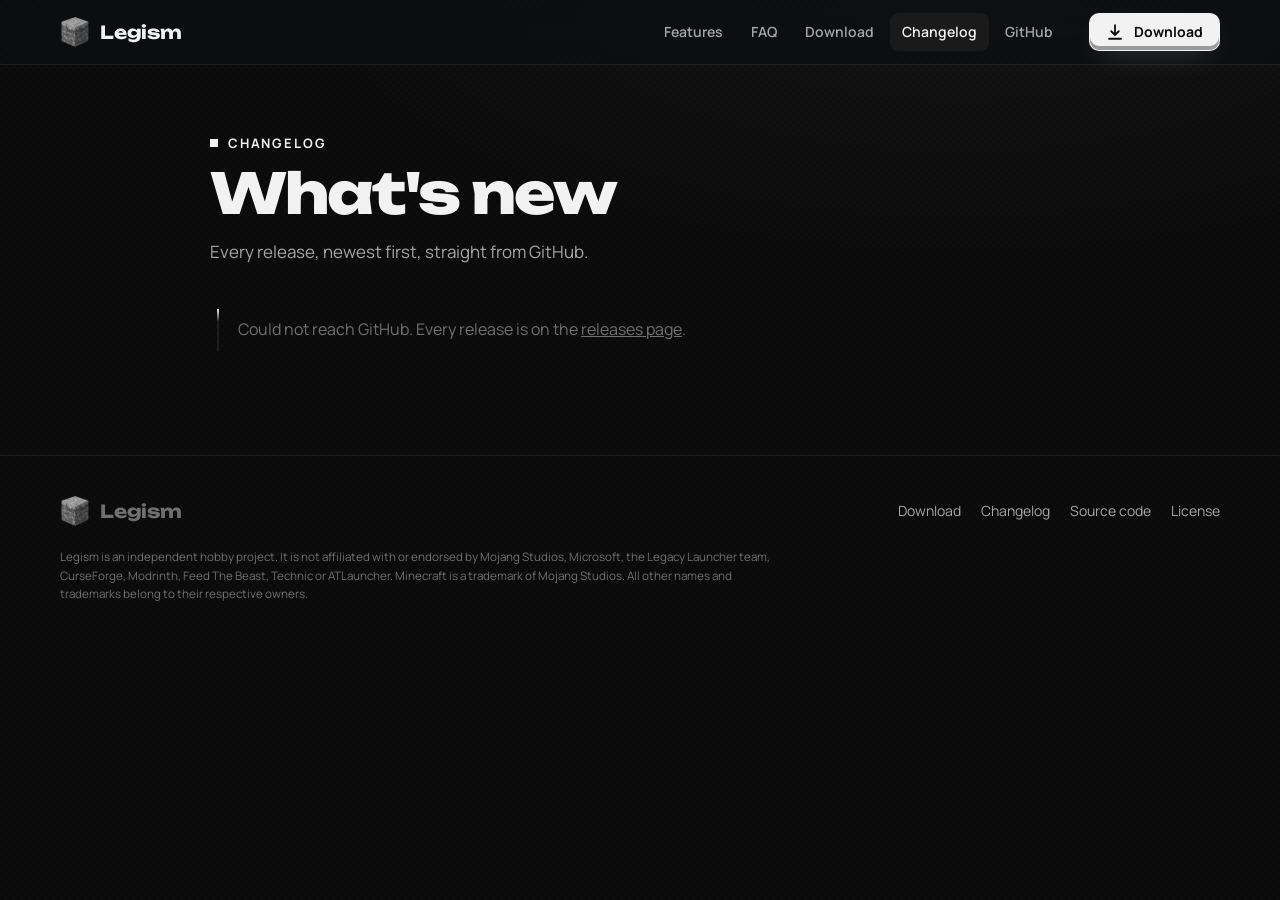
==== commit 8bfb8dd0: "Make the site black and white, and show the real logo The green accent is gone: white marks whatever" ====
--- a/changelog/index.html
+++ b/changelog/index.html
@@ -7,7 +7,7 @@
 <meta name="description" content="Every Legism release, newest first, with what changed in each.">
 <link rel="icon" type="image/png" href="../images/favicon.png">
 <link rel="apple-touch-icon" href="../images/favicon.png">
-<meta name="theme-color" content="#0d0e10">
+<meta name="theme-color" content="#0a0a0a">
 <meta property="og:title" content="Legism changelog">
 <meta property="og:description" content="Every Legism release, newest first, with what changed in each.">
 <meta property="og:image" content="https://legism.github.io/images/legism-logo.png">
@@ -37,7 +37,7 @@
       <a href="./" aria-current="page">Changelog</a>
       <a href="https://github.com/Legismmc/legism" target="_blank" rel="noopener">GitHub</a>
     </nav>
-    <a class="btn btn-grass" href="../download/">
+    <a class="btn btn-primary" href="../download/">
       <svg viewBox="0 0 24 24" fill="none" stroke="currentColor" stroke-width="2.4" stroke-linecap="round" stroke-linejoin="round" aria-hidden="true"><path d="M12 3v12"/><path d="m7 11 5 5 5-5"/><path d="M4 21h16"/></svg>
       Download
     </a>
--- a/assets/site.css
+++ b/assets/site.css
@@ -1,27 +1,25 @@
 /*
  * Legism site. One stylesheet for all three pages.
  *
- * Stone and grass: the logo is a cobblestone block, so the page is cut from the same
- * material - warm near-black stone, a faint pixel grain over everything, and one accent,
- * the green of a grass block's top, used only where something can be clicked or is good
- * news.
+ * Black and white: the logo is a grey cobblestone block, so the page is cut from the
+ * same material - near-black stone with a faint pixel grain, greys for everything
+ * secondary, and plain white for whatever can be clicked or matters most. No colour.
  */
 :root {
-  --stone-0: #0d0e10;
-  --stone-1: #141518;
-  --stone-2: #1b1d21;
-  --stone-3: #24272c;
-  --stone-4: #33373e;
+  --stone-0: #0a0a0a;
+  --stone-1: #121212;
+  --stone-2: #1a1a1a;
+  --stone-3: #242424;
+  --stone-4: #333333;
   --line: rgba(255, 255, 255, .08);
   --line-strong: rgba(255, 255, 255, .16);
-  --text: #eceae6;
-  --text-2: #a9a7a2;
-  --text-3: #75736f;
-  --grass: #7ccf5b;
-  --grass-deep: #4f9a37;
-  --grass-ink: #0f1a0a;
-  --dirt: #8a5a3b;
-  --bad: #c9665b;
+  --text: #f2f2f2;
+  --text-2: #a6a6a6;
+  --text-3: #707070;
+  --accent: #f2f2f2;
+  --accent-edge: #9a9a9a;
+  --accent-ink: #0a0a0a;
+  --mid: #5a5a5a;
   --radius: 14px;
   --radius-sm: 9px;
   --display: "Unbounded", "Manrope", system-ui, sans-serif;
@@ -41,7 +39,7 @@
   /* the pixel grain: two offset 4px checkers at very low contrast read as stone, not as
      a pattern, and cost nothing to draw */
   background-image:
-    radial-gradient(1200px 600px at 75% -10%, rgba(124, 207, 91, .07), transparent 60%),
+    radial-gradient(1200px 600px at 75% -10%, rgba(255, 255, 255, .045), transparent 60%),
     linear-gradient(45deg, rgba(255,255,255,.012) 25%, transparent 25%, transparent 75%, rgba(255,255,255,.012) 75%),
     linear-gradient(45deg, rgba(255,255,255,.012) 25%, transparent 25%, transparent 75%, rgba(255,255,255,.012) 75%);
   background-size: auto, 8px 8px, 8px 8px;
@@ -55,9 +53,9 @@
 
 img { max-width: 100%; display: block; }
 
-::selection { background: var(--grass); color: var(--grass-ink); }
-
-:focus-visible { outline: 2px solid var(--grass); outline-offset: 3px; border-radius: 4px; }
+::selection { background: var(--accent); color: var(--accent-ink); }
+
+:focus-visible { outline: 2px solid var(--accent); outline-offset: 3px; border-radius: 4px; }
 
 .wrap { width: min(var(--wrap), 100% - 32px); margin-inline: auto; }
 
@@ -135,17 +133,17 @@
 
 .btn svg { width: 18px; height: 18px; flex: none; }
 
-/* the primary button is a grass block seen from the side: green top edge, earth below */
-.btn-grass {
-  background: var(--grass);
+/* the primary button: white, with a grey bottom edge like the shaded side of a block */
+.btn-primary {
+  background: var(--accent);
   border-color: transparent;
-  color: var(--grass-ink);
-  box-shadow: inset 0 -4px 0 var(--grass-deep), 0 10px 30px -10px rgba(124, 207, 91, .55);
-}
-
-.btn-grass:hover { background: #8ad869; border-color: transparent; box-shadow: inset 0 -4px 0 var(--grass-deep), 0 14px 36px -10px rgba(124, 207, 91, .7); }
-
-.btn-grass small { font-weight: 600; opacity: .7; }
+  color: var(--accent-ink);
+  box-shadow: inset 0 -4px 0 var(--accent-edge), 0 10px 30px -12px rgba(255, 255, 255, .25);
+}
+
+.btn-primary:hover { background: #ffffff; border-color: transparent; box-shadow: inset 0 -4px 0 var(--accent-edge), 0 14px 36px -12px rgba(255, 255, 255, .35); }
+
+.btn-primary small { font-weight: 600; opacity: .7; }
 
 /* ---------------------------------------------------------------- hero */
 
@@ -175,8 +173,8 @@
 .eyebrow b {
   padding: 2px 8px;
   border-radius: 999px;
-  background: var(--grass);
-  color: var(--grass-ink);
+  background: var(--accent);
+  color: var(--accent-ink);
   font-size: 12px;
 }
 
@@ -187,10 +185,8 @@
 }
 
 .hero h1 .mark {
-  color: var(--grass);
-  /* a blocky underline, two pixels high, like a texture edge */
-  padding-bottom: .12em;
-  background: linear-gradient(var(--grass-deep), var(--grass-deep)) 0 100% / 100% 6px no-repeat;
+  /* grey rather than coloured: the second line stands out by contrast alone */
+  color: var(--text-3);
 }
 
 .hero .lead {
@@ -213,56 +209,49 @@
 
 .meta span { display: inline-flex; align-items: center; gap: 7px; }
 
-.meta svg { width: 15px; height: 15px; color: var(--grass); }
+.meta svg { width: 15px; height: 15px; color: var(--accent); }
 
 .meta a { color: var(--text-2); }
 
-/* the block */
-
-.cube-stage {
+/* the logo, standing in for itself: the real image, floating and tilting a little
+   towards the pointer */
+
+.logo-stage {
   position: relative;
-  height: 400px;
-  perspective: 1100px;
+  height: 420px;
+  perspective: 900px;
   display: grid;
   place-items: center;
 }
 
-.cube-stage::after {
+.logo-stage::after {
   /* its shadow on the ground */
   content: "";
   position: absolute;
-  bottom: 30px;
-  width: 260px;
-  height: 46px;
+  bottom: 26px;
+  width: 250px;
+  height: 40px;
   border-radius: 50%;
-  background: radial-gradient(closest-side, rgba(0,0,0,.75), transparent);
+  background: radial-gradient(closest-side, rgba(0,0,0,.85), transparent);
   filter: blur(4px);
-}
-
-.cube {
-  --size: 210px;
-  position: relative;
-  width: var(--size);
-  height: var(--size);
+  animation: shadow 6s ease-in-out infinite;
+}
+
+.logo-float { animation: float 6s ease-in-out infinite; }
+
+.logo-3d {
+  width: 340px;
+  height: auto;
   transform-style: preserve-3d;
-  transform: rotateX(-24deg) rotateY(38deg);
-  animation: float 6s ease-in-out infinite;
-}
-
-.cube .face {
-  position: absolute;
-  inset: 0;
-  background-size: 100% 100%;
-  image-rendering: pixelated;
-  box-shadow: inset 0 0 0 1px rgba(0,0,0,.25);
-}
-
-.cube .f1 { transform: translateZ(calc(var(--size) / 2)); filter: brightness(.92); }
-.cube .f2 { transform: rotateY(90deg) translateZ(calc(var(--size) / 2)); filter: brightness(.72); }
-.cube .f3 { transform: rotateY(180deg) translateZ(calc(var(--size) / 2)); filter: brightness(.6); }
-.cube .f4 { transform: rotateY(-90deg) translateZ(calc(var(--size) / 2)); filter: brightness(.8); }
-.cube .f5 { transform: rotateX(90deg) translateZ(calc(var(--size) / 2)); filter: brightness(1.08); }
-.cube .f6 { transform: rotateX(-90deg) translateZ(calc(var(--size) / 2)); filter: brightness(.45); }
+  transition: transform .25s ease-out;
+  filter: drop-shadow(0 30px 40px rgba(0,0,0,.55));
+  will-change: transform;
+}
+
+@keyframes shadow {
+  0%, 100% { transform: scale(1); opacity: 1; }
+  50% { transform: scale(.86); opacity: .7; }
+}
 
 @keyframes float {
   0%, 100% { translate: 0 0; }
@@ -272,9 +261,9 @@
 @media (max-width: 900px) {
   .hero { padding-top: 44px; }
   .hero .wrap { grid-template-columns: 1fr; }
-  .cube-stage { height: 280px; order: -1; }
-  .cube { --size: 150px; }
-  .cube-stage::after { width: 190px; bottom: 18px; }
+  .logo-stage { height: 290px; order: -1; }
+  .logo-3d { width: 220px; }
+  .logo-stage::after { width: 170px; bottom: 16px; }
 }
 
 /* ---------------------------------------------------------------- library band */
@@ -310,8 +299,8 @@
   content: "";
   width: 9px;
   height: 9px;
-  background: var(--grass);
-  box-shadow: 9px 9px 0 var(--dirt);
+  background: var(--accent);
+  box-shadow: 9px 9px 0 var(--mid);
   margin-right: 8px;
 }
 
@@ -326,7 +315,7 @@
   align-items: center;
   gap: 10px;
   margin: 0 0 14px;
-  color: var(--grass);
+  color: var(--accent);
   font: 700 13px/1 var(--body);
   letter-spacing: .14em;
   text-transform: uppercase;
@@ -398,7 +387,7 @@
   margin-bottom: 18px;
   border-radius: 10px;
   background: var(--stone-3);
-  color: var(--grass);
+  color: var(--accent);
   box-shadow: inset 0 -3px 0 rgba(0,0,0,.3);
 }
 
@@ -447,17 +436,17 @@
 
 .compare thead th { color: var(--text-2); font-size: 14px; font-weight: 700; background: var(--stone-2); }
 
-.compare thead th.us { color: var(--grass-ink); background: var(--grass); }
+.compare thead th.us { color: var(--accent-ink); background: var(--accent); }
 
 .compare tbody th { text-align: left; font-weight: 600; color: var(--text); }
 
-.compare td.us { background: rgba(124, 207, 91, .06); }
+.compare td.us { background: rgba(255, 255, 255, .04); }
 
 .yes, .no { display: inline-grid; place-items: center; width: 26px; height: 26px; border-radius: 7px; }
 
-.yes { background: rgba(124, 207, 91, .16); color: var(--grass); }
-
-.no { background: rgba(201, 102, 91, .12); color: var(--bad); }
+.yes { background: var(--accent); color: var(--accent-ink); }
+
+.no { background: var(--stone-3); color: var(--text-3); }
 
 .yes svg, .no svg { width: 15px; height: 15px; }
 
@@ -481,7 +470,7 @@
 
 .os:hover { border-color: var(--line-strong); transform: translateY(-2px); background: var(--stone-2); }
 
-.os.mine { border-color: var(--grass); box-shadow: 0 0 0 1px var(--grass), 0 18px 50px -24px rgba(124, 207, 91, .6); }
+.os.mine { border-color: var(--accent); box-shadow: 0 0 0 1px var(--accent), 0 18px 50px -24px rgba(255, 255, 255, .25); }
 
 .os svg { width: 30px; height: 30px; margin-bottom: 10px; }
 
@@ -494,8 +483,8 @@
   margin-top: 12px;
   padding: 3px 9px;
   border-radius: 6px;
-  background: var(--grass);
-  color: var(--grass-ink);
+  background: var(--accent);
+  color: var(--accent-ink);
   font-size: 12px;
   font-weight: 800;
   font-style: normal;
@@ -547,7 +536,7 @@
 
 .faq details p { margin: 0; padding: 0 22px 20px; color: var(--text-2); }
 
-.faq a, .prose a { color: var(--grass); }
+.faq a, .prose a { color: var(--text); text-decoration-color: var(--text-3); text-underline-offset: 3px; }
 
 /* community and people */
 
@@ -599,21 +588,21 @@
   border: 1px solid var(--line);
   border-radius: 22px;
   background:
-    linear-gradient(180deg, rgba(124, 207, 91, .1), transparent 70%),
+    linear-gradient(180deg, rgba(255, 255, 255, .05), transparent 70%),
     var(--stone-1);
   text-align: center;
   overflow: hidden;
 }
 
 .final::before {
-  /* a strip of grass along the top edge, pixel by pixel */
+  /* a pixel strip along the top edge, like the edge of a block */
   content: "";
   position: absolute;
   inset: 0 0 auto;
   height: 10px;
   background:
-    linear-gradient(90deg, var(--grass) 50%, var(--grass-deep) 50%) 0 0 / 20px 6px repeat-x,
-    linear-gradient(var(--grass), var(--grass)) 0 0 / 100% 4px no-repeat;
+    linear-gradient(90deg, var(--accent) 50%, var(--accent-edge) 50%) 0 0 / 20px 6px repeat-x,
+    linear-gradient(var(--accent), var(--accent)) 0 0 / 100% 4px no-repeat;
 }
 
 .final h2 { margin: 0 auto; }
@@ -660,7 +649,7 @@
   border: 1px solid var(--line);
   border-radius: var(--radius);
   background:
-    linear-gradient(120deg, rgba(124, 207, 91, .09), transparent 55%),
+    linear-gradient(120deg, rgba(255, 255, 255, .05), transparent 55%),
     var(--stone-1);
 }
 
@@ -698,9 +687,9 @@
   transition: border-color .15s, background .15s;
 }
 
-.file:hover { border-color: var(--grass); background: var(--stone-2); }
-
-.file svg { width: 18px; height: 18px; color: var(--grass); flex: none; }
+.file:hover { border-color: var(--accent); background: var(--stone-2); }
+
+.file svg { width: 18px; height: 18px; color: var(--accent); flex: none; }
 
 .file b { font-size: 15px; }
 
@@ -738,7 +727,7 @@
   top: 8px;
   bottom: 8px;
   width: 2px;
-  background: linear-gradient(var(--grass), var(--line) 30%);
+  background: linear-gradient(var(--accent), var(--line) 30%);
 }
 
 .release {
@@ -760,7 +749,7 @@
   box-shadow: inset 0 -3px 0 rgba(0,0,0,.35);
 }
 
-.release.latest::before { background: var(--grass); box-shadow: inset 0 -3px 0 var(--grass-deep); }
+.release.latest::before { background: var(--accent); box-shadow: inset 0 -3px 0 var(--accent-edge); }
 
 .rel-head { display: flex; flex-wrap: wrap; align-items: baseline; gap: 10px 14px; }
 
@@ -769,8 +758,8 @@
 .rel-latest {
   padding: 3px 8px;
   border-radius: 6px;
-  background: var(--grass);
-  color: var(--grass-ink);
+  background: var(--accent);
+  color: var(--accent-ink);
   font-size: 12px;
   font-weight: 800;
 }
@@ -791,11 +780,11 @@
 
 .notes li { margin: 4px 0; }
 
-.notes li::marker { color: var(--grass); }
+.notes li::marker { color: var(--accent); }
 
 .notes strong { color: var(--text); }
 
-.notes a, .rel-links a { color: var(--grass); }
+.notes a, .rel-links a { color: var(--text); text-underline-offset: 3px; }
 
 .rel-links { margin: 18px 0 0; font-size: 14px; font-weight: 700; }
 
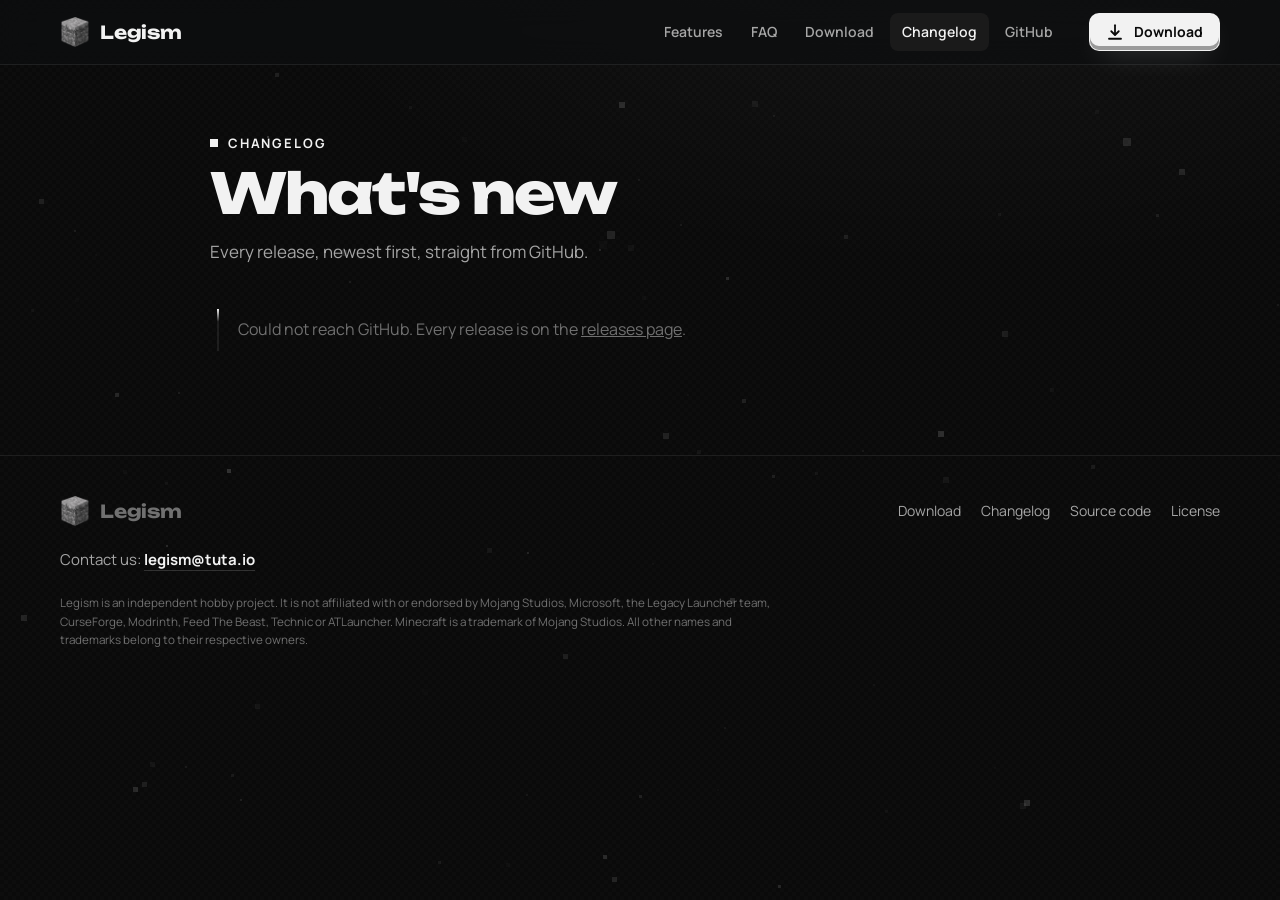
==== commit 600eb1fb: "Add a contact address: legism@tuta.io In the footer of every page and in the community panel on the " ====
--- a/changelog/index.html
+++ b/changelog/index.html
@@ -67,6 +67,7 @@
         <a href="https://github.com/Legismmc/legism/blob/main/LICENSE.txt" target="_blank" rel="noopener">License</a>
       </nav>
     </div>
+    <p class="contact">Contact us: <a href="mailto:legism@tuta.io">legism@tuta.io</a></p>
     <small>Legism is an independent hobby project. It is not affiliated with or endorsed by Mojang Studios, Microsoft,
       the Legacy Launcher team, CurseForge, Modrinth, Feed The Beast, Technic or ATLauncher. Minecraft is a trademark of
       Mojang Studios. All other names and trademarks belong to their respective owners.</small>
--- a/assets/site.css
+++ b/assets/site.css
@@ -371,10 +371,14 @@
   border-radius: var(--radius);
   background: linear-gradient(180deg, var(--stone-2), var(--stone-1));
   overflow: hidden;
-  transition: border-color .2s, transform .2s;
-}
-
-.tile:hover { border-color: var(--line-strong); transform: translateY(-2px); }
+  transition: border-color .25s, transform .2s ease-out, box-shadow .3s;
+}
+
+.tile:hover {
+  border-color: var(--line-strong);
+  transform: perspective(900px) rotateX(var(--rx, 0deg)) rotateY(var(--ry, 0deg)) translateY(-4px);
+  box-shadow: 0 24px 50px -28px rgba(0, 0, 0, .9);
+}
 
 .tile.wide { grid-column: span 3; }
 .tile.big { grid-column: span 4; }
@@ -465,10 +469,15 @@
   border-radius: var(--radius);
   background: var(--stone-1);
   text-decoration: none;
-  transition: border-color .2s, transform .2s, background .2s;
-}
-
-.os:hover { border-color: var(--line-strong); transform: translateY(-2px); background: var(--stone-2); }
+  transition: border-color .25s, transform .2s ease-out, background .25s, box-shadow .3s;
+}
+
+.os:hover {
+  border-color: var(--line-strong);
+  background: var(--stone-2);
+  transform: perspective(900px) rotateX(var(--rx, 0deg)) rotateY(var(--ry, 0deg)) translateY(-4px);
+  box-shadow: 0 24px 50px -28px rgba(0, 0, 0, .9);
+}
 
 .os.mine { border-color: var(--accent); box-shadow: 0 0 0 1px var(--accent), 0 18px 50px -24px rgba(255, 255, 255, .25); }
 
@@ -631,6 +640,20 @@
 
 .foot-links a:hover { color: var(--text); }
 
+.contact { margin: 0; color: var(--text-2); font-size: 15px; }
+
+.contact a {
+  color: var(--text);
+  font-weight: 700;
+  text-decoration: none;
+  border-bottom: 1px solid var(--line-strong);
+  transition: border-color .2s;
+}
+
+.contact a:hover { border-color: var(--text); }
+
+.panel .contact { margin: -8px 0 20px; }
+
 footer small { display: block; max-width: 62em; line-height: 1.6; }
 
 /* ---------------------------------------------------------------- inner pages */
@@ -790,6 +813,216 @@
 
 .state { color: var(--text-3); }
 
+/* ---------------------------------------------------------------- works with */
+
+.partners { display: grid; grid-template-columns: repeat(7, 1fr); gap: 12px; }
+
+@media (max-width: 1100px) { .partners { grid-template-columns: repeat(4, 1fr); } }
+
+@media (max-width: 760px) { .partners { grid-template-columns: repeat(3, 1fr); } }
+
+@media (max-width: 560px) { .partners { grid-template-columns: repeat(2, 1fr); } }
+
+.partner {
+  display: flex;
+  flex-direction: column;
+  align-items: flex-start;
+  gap: 4px;
+  padding: 22px 20px;
+  border: 1px solid var(--line);
+  border-radius: var(--radius);
+  background: var(--stone-1);
+  color: var(--text-2);
+  text-decoration: none;
+  transition: border-color .25s, transform .2s ease-out, background .25s, color .25s, box-shadow .3s;
+}
+
+.partner:hover {
+  border-color: var(--line-strong);
+  background: var(--stone-2);
+  color: var(--text);
+  transform: perspective(900px) rotateX(var(--rx, 0deg)) rotateY(var(--ry, 0deg)) translateY(-4px);
+  box-shadow: 0 24px 50px -28px rgba(0, 0, 0, .9);
+}
+
+.partner-logo {
+  width: 44px;
+  height: 44px;
+  margin-bottom: 14px;
+  border-radius: 10px;
+  color: var(--text-2);
+  transition: transform .35s cubic-bezier(.3, 1.6, .5, 1), filter .45s, color .45s;
+}
+
+/* the page is black and white, so the services' logos wait in grey - and bloom into
+   their own colours when pointed at. Raster logos fade their colour back in; the
+   one-colour marks take their brand colour from --brand. */
+.partner-logo.raster { filter: grayscale(1) brightness(.85) contrast(1.1); }
+
+.partner:hover .partner-logo { color: var(--brand, var(--text)); filter: drop-shadow(0 6px 18px color-mix(in srgb, var(--brand, #fff) 45%, transparent)); }
+
+.partner:hover .partner-logo { transform: scale(1.1) rotate(-4deg); }
+
+.partner:hover .partner-logo.raster { filter: grayscale(0) brightness(1) contrast(1) drop-shadow(0 6px 18px rgba(255, 255, 255, .12)); }
+
+.partner b { color: var(--text); font: 700 17px/1.2 var(--display); }
+
+.partner span { font-size: 14px; }
+
+.partner em {
+  margin-top: 10px;
+  color: var(--text-3);
+  font-size: 12px;
+  font-style: normal;
+  transition: color .25s;
+}
+
+.partner em::after { content: " ↗"; }
+
+.partner:hover em { color: var(--text-2); }
+
+/* ---------------------------------------------------------------- living background */
+
+/* drawn by site.js: drifting grey pixels, and a fading pixel trail behind the pointer */
+#bg {
+  position: fixed;
+  inset: 0;
+  z-index: -1;
+  width: 100%;
+  height: 100%;
+  pointer-events: none;
+}
+
+/* ---------------------------------------------------------------- hover light */
+
+/*
+ * Every card answers the pointer: a soft light follows it across the inside, and the
+ * border catches it like an edge in a beam. Position comes from --mx / --my, which
+ * site.js keeps up to date while the pointer is over the card.
+ */
+.glow { position: relative; isolation: isolate; }
+
+.glow > * { position: relative; z-index: 1; }
+
+.glow::before,
+.glow::after {
+  content: "";
+  position: absolute;
+  inset: 0;
+  z-index: 0;
+  border-radius: inherit;
+  pointer-events: none;
+  opacity: 0;
+  transition: opacity .35s;
+}
+
+.glow::before {
+  background: radial-gradient(460px circle at var(--mx, 50%) var(--my, 50%), rgba(255, 255, 255, .075), transparent 45%);
+}
+
+.glow::after {
+  padding: 1px;
+  background: radial-gradient(260px circle at var(--mx, 50%) var(--my, 50%), rgba(255, 255, 255, .7), transparent 60%);
+  -webkit-mask: linear-gradient(#000 0 0) content-box, linear-gradient(#000 0 0);
+  -webkit-mask-composite: xor;
+  mask: linear-gradient(#000 0 0) content-box, linear-gradient(#000 0 0);
+  mask-composite: exclude;
+}
+
+.glow:hover::before,
+.glow:hover::after { opacity: 1; }
+
+/* the feature icon turns over to white, with a small pop */
+.tile .ico { transition: background .25s, color .25s, transform .35s cubic-bezier(.3, 1.6, .5, 1); }
+
+.tile:hover .ico { background: var(--accent); color: var(--accent-ink); transform: scale(1.08) rotate(-6deg); }
+
+/* chips rise one after another */
+.chips span { transition: transform .25s ease, border-color .25s, background .25s; }
+
+.tile:hover .chips span { transform: translateY(-3px); border-color: rgba(255, 255, 255, .3); background: var(--stone-2); }
+
+.tile:hover .chips span:nth-child(2) { transition-delay: .03s; }
+.tile:hover .chips span:nth-child(3) { transition-delay: .06s; }
+.tile:hover .chips span:nth-child(4) { transition-delay: .09s; }
+.tile:hover .chips span:nth-child(5) { transition-delay: .12s; }
+
+/* system cards: the logo grows and an arrow slides in */
+.os svg { transition: transform .35s cubic-bezier(.3, 1.6, .5, 1); }
+
+.os:hover svg { transform: scale(1.15) translateY(-2px); }
+
+.os b::after {
+  content: " →";
+  display: inline-block;
+  opacity: 0;
+  transform: translateX(-8px);
+  transition: opacity .25s, transform .25s;
+}
+
+.os:hover b::after { opacity: 1; transform: none; }
+
+/* stats: the number lifts */
+.stat { transition: background .25s; }
+
+.stat b { transition: transform .3s cubic-bezier(.3, 1.6, .5, 1); }
+
+.stat:hover { background: var(--stone-2); }
+
+.stat:hover b { transform: translateY(-3px) scale(1.06); transform-origin: left bottom; }
+
+/* the comparison row under the pointer lights up across all its columns */
+.compare tbody tr { transition: background .2s; }
+
+.compare tbody tr:hover { background: rgba(255, 255, 255, .045); }
+
+.compare tbody tr:hover td.us { background: rgba(255, 255, 255, .09); }
+
+.compare tbody tr:hover .yes { transform: scale(1.12); }
+
+.yes, .no { transition: transform .25s cubic-bezier(.3, 1.6, .5, 1); }
+
+/* questions */
+.faq details { transition: border-color .25s, background .25s; }
+
+.faq details:hover { border-color: var(--line-strong); background: var(--stone-2); }
+
+.faq details:hover summary::after { border-color: var(--text); }
+
+/* people and files */
+.person { transition: border-color .25s, transform .25s, background .25s; }
+
+.person:hover { transform: translateX(4px); background: var(--stone-2); }
+
+.person img { transition: transform .35s cubic-bezier(.3, 1.6, .5, 1); }
+
+.person:hover img { transform: rotate(-6deg) scale(1.06); }
+
+.file { transition: border-color .15s, background .15s, transform .2s; }
+
+.file:hover { transform: translateX(3px); }
+
+.file svg { transition: transform .3s cubic-bezier(.3, 1.6, .5, 1); }
+
+.file:hover svg { transform: translateY(2px); }
+
+/* buttons: a light sweep across */
+.btn { position: relative; overflow: hidden; }
+
+.btn::after {
+  content: "";
+  position: absolute;
+  inset: 0;
+  background: linear-gradient(105deg, transparent 35%, rgba(255, 255, 255, .22) 50%, transparent 65%);
+  transform: translateX(-120%);
+  transition: transform .6s ease;
+  pointer-events: none;
+}
+
+.btn-primary::after { background: linear-gradient(105deg, transparent 35%, rgba(0, 0, 0, .12) 50%, transparent 65%); }
+
+.btn:hover::after { transform: translateX(120%); }
+
 /* ---------------------------------------------------------------- reveal on scroll */
 
 .js .reveal { opacity: 0; transform: translateY(18px); transition: opacity .6s ease, transform .6s ease; }
